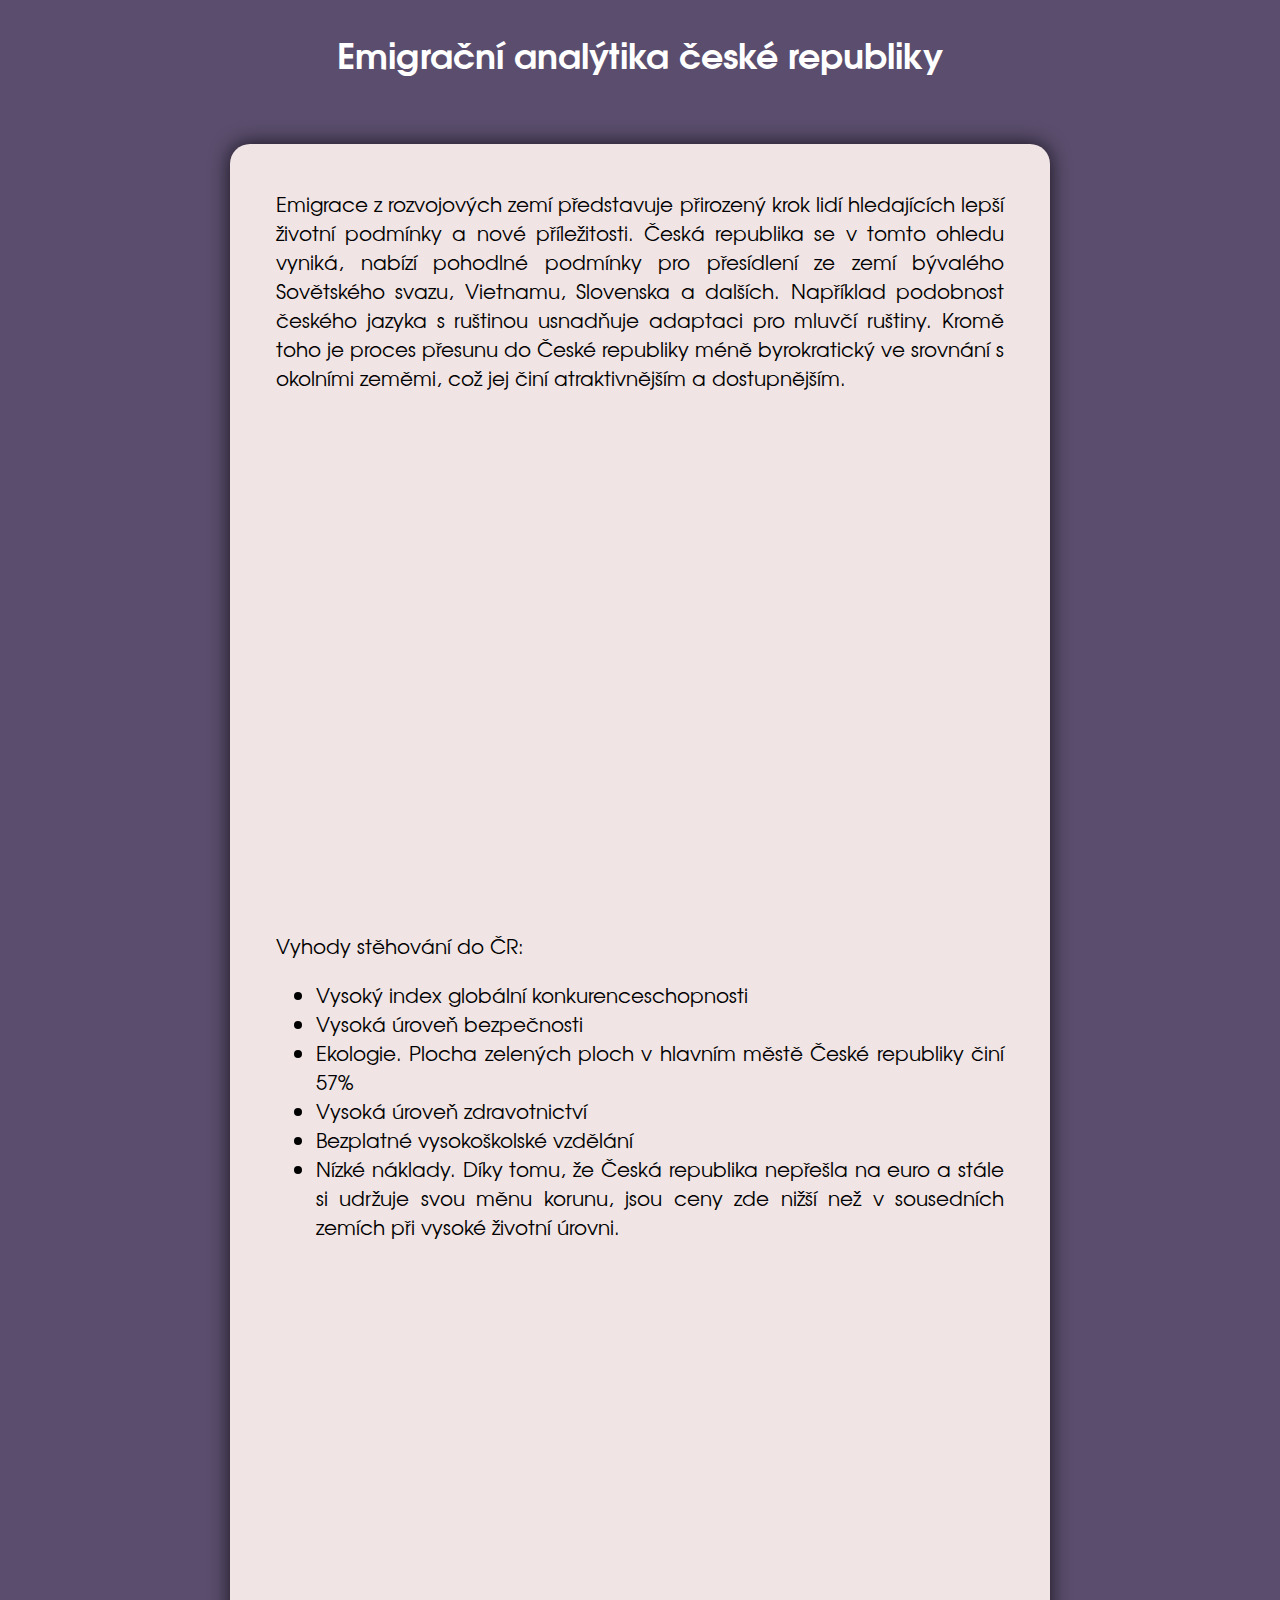
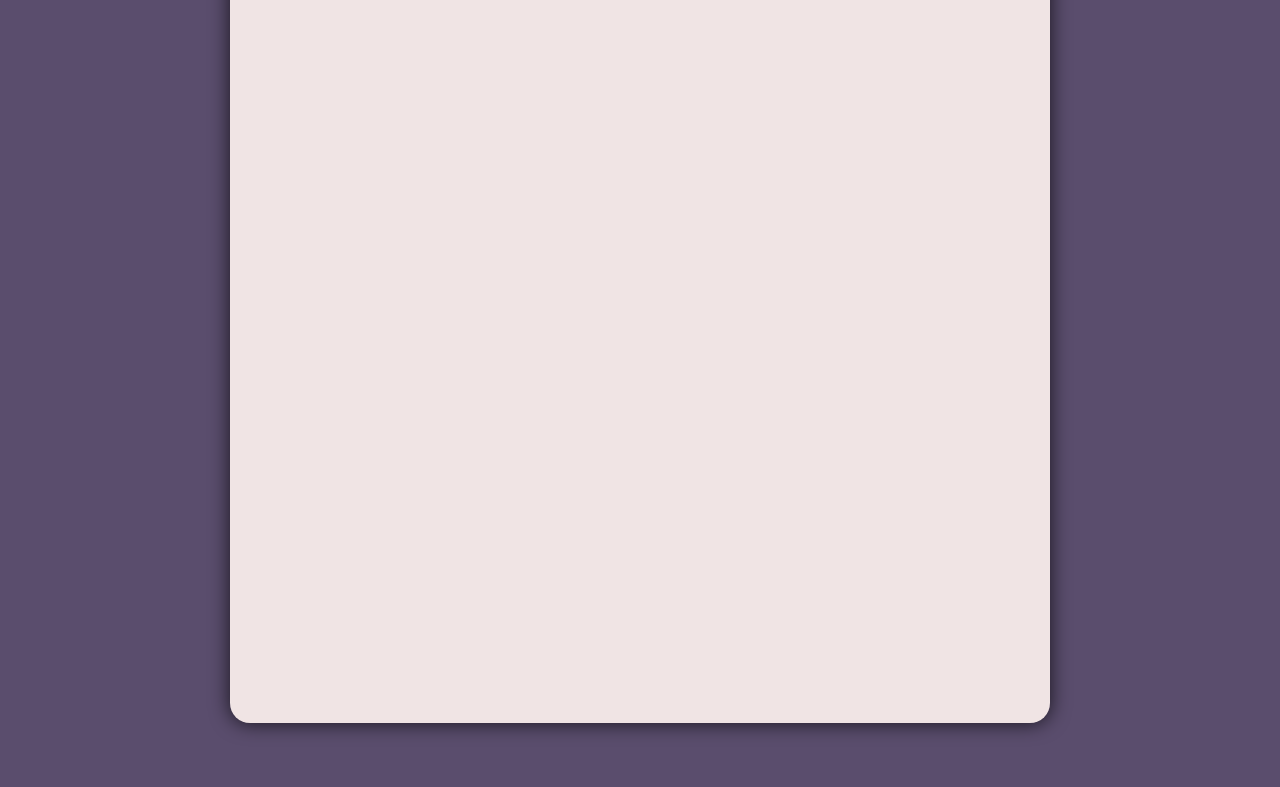
==== index.html @ f7fef71b "Web working" ====
<!DOCTYPE html>
<html lang="en">
    <script src="https://cdn.canvasjs.com/canvasjs.min.js"></script>
<body>
    <div id="HeaderText">
        Emigrační analýtika české republiky
    </div>
    <div id="Board">
        <div class="text">
            Emigrace z rozvojových zemí představuje přirozený krok lidí hledajících lepší životní podmínky a nové příležitosti. 
            Česká republika se v tomto ohledu vyniká, nabízí pohodlné podmínky pro přesídlení ze zemí bývalého Sovětského svazu, Vietnamu, Slovenska a dalších.
            Například podobnost českého jazyka s ruštinou usnadňuje adaptaci pro mluvčí ruštiny. 
            Kromě toho je proces přesunu do České republiky méně byrokratický ve srovnání s okolními zeměmi, což jej činí atraktivnějším a dostupnějším.
        </div>
        <!-- <div class="graph">
            <img class="graphPic" src="Graf1.png">
        </div> -->
        <div class="graph" id="chartContainer1"></div>
        <div class="text">
            Vyhody stěhování do ČR:
            <ul>
                <li>
                    Vysoký index globální konkurenceschopnosti
                </li>
                <li>
                    Vysoká úroveň bezpečnosti
                </li>
                <li>
                    Ekologie. Plocha zelených ploch v hlavním městě České republiky činí 57%
                </li>
                <li>
                    Vysoká úroveň zdravotnictví
                </li>
                <li>
                    Bezplatné vysokoškolské vzdělání
                </li>
                <li>
                    Nízké náklady. Díky tomu, že Česká republika nepřešla na euro a stále si udržuje svou měnu korunu, jsou ceny zde nižší než v sousedních zemích při vysoké životní úrovni.
                </li>
            </ul>
        </div>
        <!-- <div class="graph">
            <img class="graphPic" src="Graf2.png">
        </div> -->
        <div class="graph" id="chartContainer2"></div>
        <div class="text">
        </div>
        <!-- <div class="graph">
            <img class="graphPic" src="Graf3.png">
        </div> -->
        <div class="graph" id="chartContainer3"></div>
        <div class="text">
        </div>

    </div>
</body>
</html>

<style>
    .text{
        font-size: 20px;
        font-family: myFont;
        text-align: justify;
        text-justify: inter-word;
        margin:1em;
    }
    #chartContainer{
        width: 100%; 
        height: 300px;
        margin-top: 5%;
        transition: 1s;
    }
    .graph{
        height:30em;
        margin-top: 5%;
    }
    .graphPic{
        width: 100%;
        height: 100%;
    }

    body{
        margin: 0;
        background: rgb(90 77 109);
        background-repeat: no-repeat;
        background-size: cover;
        background-attachment: fixed;
    }
    #Board{
        background-color: #f0e4e4;
        width:60%;
        border-radius:20px;
        padding: 2%;
        margin:auto;
        margin-top: 5%;
        font-family: myFont;
        box-shadow: 0px 0px 20px 0px rgba(0,0,0,0.75);
        margin-bottom:5%;
    }
    #HeaderText{
        font-size: 35px;
        font-weight: bold;
        text-align: center;
        margin-top: 2%;
        color:white;
        font-family: myFontBold;
    }

    @font-face {
    font-family: myFontBold;
    src: url('texgyreadventor-bold.otf') format('opentype');
    }
    @font-face {
    font-family: myFont;
    src: url('texgyreadventor-regular.otf') format('opentype');
    }
    @font-face {
    font-family: myFontItalic;
    src: url('texgyreadventor-italic.otf') format('opentype');
    }

</style>
<script>
    window.onload = function () {
	var chart1 = new CanvasJS.Chart("chartContainer1", {
        backgroundColor: "transparent",
        title:{
                text:"Emigrace v roce 2023",
        },
		data: [              
		{
			// Change type to "doughnut", "line", "splineArea", etc.
			type: "doughnut",
            indexLabelFontFamily: "myFontBold",
            indexLabelFontSize: 20,
            indexLabel: "{label} {y}",
            startAngle:  -90,
			dataPoints: [
				{ label: "Ukrajina",  y: 99069, color: " #cac285" },
				{ label: "Slovensko", y: 66107, color: "#e25858" },
				{ label: "Vietnam", y: 55677, color: "#87c288"  },
				{ label: "Rusko",  y: 24207, color: "#248c66"  },
				{ label: "Polsko",  y: 11418, color: "#a98cde"  },
				{ label: "Bulharsko",  y: 7615, color: "#6497cf"  },
				{ label: "Rumunsko",  y: 7186  },
				{ label: "Mongolsko",  y: 6353  },
				{ label: "Ostatni",  y: 72363, color: "#eb9694" }
			]
		}
		]
	});

    var chart2 = new CanvasJS.Chart("chartContainer2", {
        backgroundColor: "transparent",
        title:{
                text:"Emigrace v roce 2022",
        },
		data: [              
		{
			// Change type to "doughnut", "line", "splineArea", etc.
			type: "doughnut",
            indexLabelFontFamily: "myFontBold",
            indexLabelFontSize: 20,
            indexLabel: "{label} {y}",
            startAngle:  -90,
			dataPoints: [
				{ label: "Ukrajina",  y: 93545, color: " #cac285"  },
				{ label: "Slovensko", y: 62344, color: "#e25858"  },
				{ label: "Vietnam", y: 55105, color: "#87c288"  },
				{ label: "Rusko",  y: 23783, color: "#248c66"  },
				{ label: "Polsko",  y: 11285, color: "#a98cde"  },
				{ label: "Bulharsko",  y: 7192, color: "#6497cf"  },
				{ label: "Rumunsko",  y: 6335  },
				{ label: "Mongolsko",  y: 5894  },
				{ label: "Ostatni",  y: 68671, color: "#eb9694"  }
			]
		}
		]
	});

    var chart3 = new CanvasJS.Chart("chartContainer3", {
        backgroundColor: "transparent",
        title:{
                text:"Emigrace v roce 2021",
        },
		data: [              
		{
			// Change type to "doughnut", "line", "splineArea", etc.
			type: "doughnut",
            indexLabelFontFamily: "myFontBold",
            indexLabelFontSize: 20,
            indexLabel: "{label} {y}",
            startAngle:  -90,
			dataPoints: [
				{ label: "Ukrajina",  y: 90776, color: " #cac285"  },
				{ label: "Slovensko", y: 58843, color: "#e25858"  },
				{ label: "Vietnam", y: 54390, color: "#87c288"  },
				{ label: "Rusko",  y: 23376, color: "#248c66"  },
				{ label: "Polsko",  y: 11129, color: "#a98cde"  },
				{ label: "Bulharsko",  y: 6687, color: "#6497cf"  },
				{ label: "Rumunsko",  y: 5545  },
				{ label: "Mongolsko",  y: 5603  },
				{ label: "Ostatni",  y: 65543, color: "#eb9694"  }
			]
		}
		]
	});
    chart1.render();
    chart2.render();
	chart3.render();
}
</script>
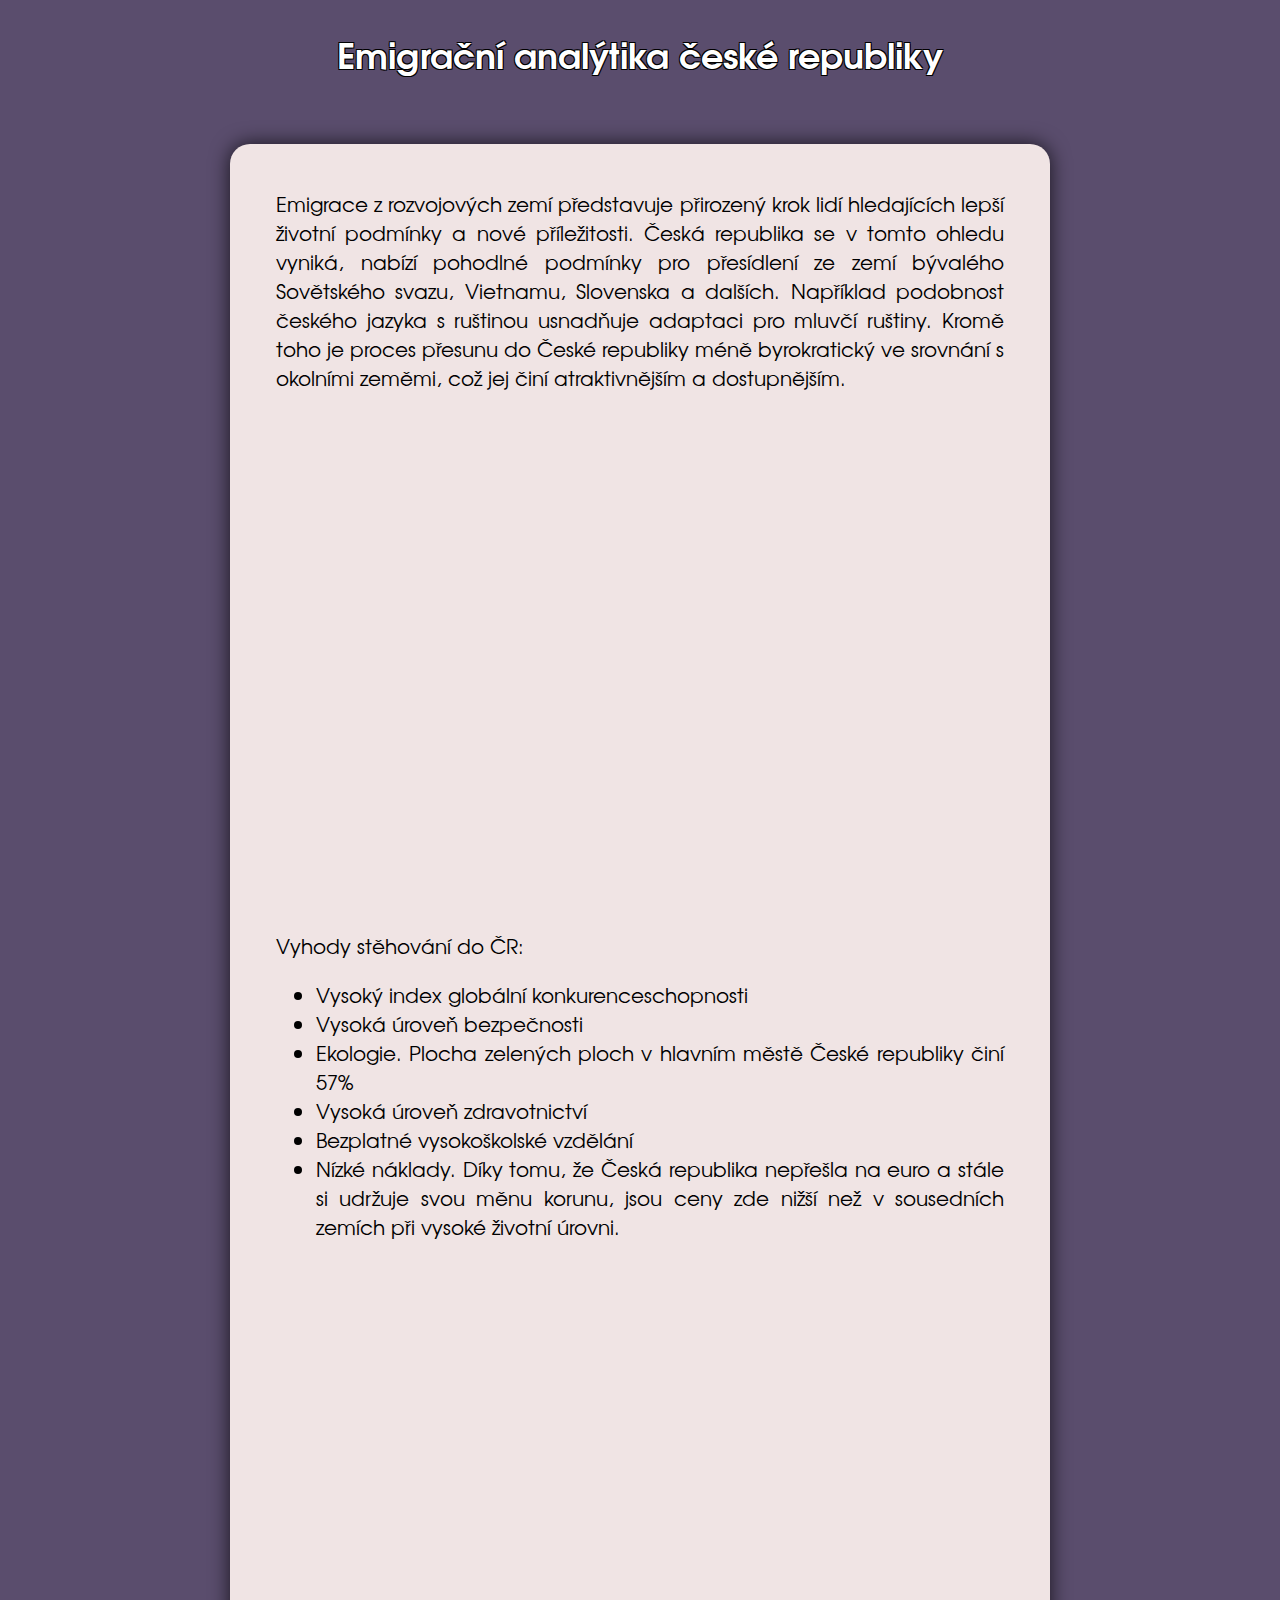
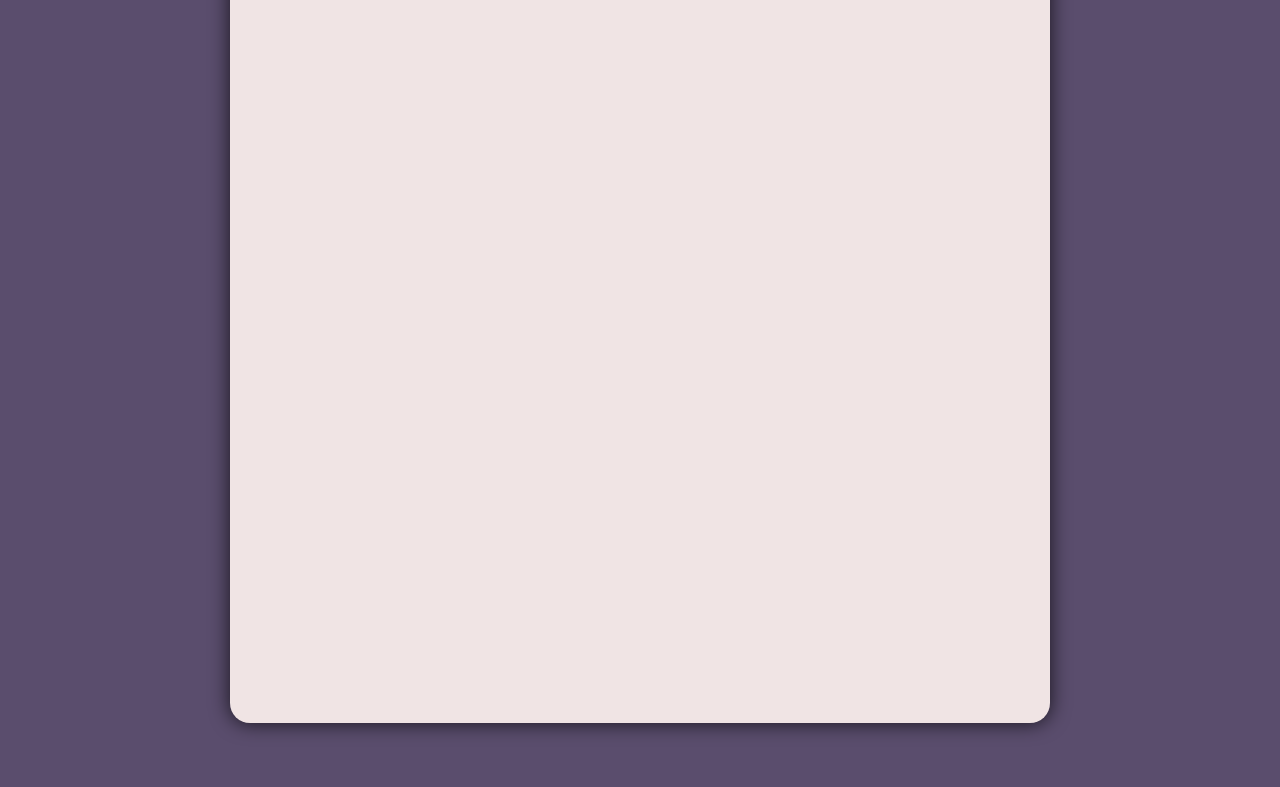
==== commit 7fe2f237: "Some changes" ====
--- a/index.html
+++ b/index.html
@@ -1,6 +1,11 @@
 <!DOCTYPE html>
 <html lang="en">
-    <script src="https://cdn.canvasjs.com/canvasjs.min.js"></script>
+    <head>
+        <script src="https://cdn.canvasjs.com/canvasjs.min.js"></script>
+        <title>
+            Emigrace české republiky
+        </title>
+    </head>
 <body>
     <div id="HeaderText">
         Emigrační analýtika české republiky
@@ -104,6 +109,7 @@
         margin-top: 2%;
         color:white;
         font-family: myFontBold;
+        text-shadow:-1px -1px 0 #000,1px -1px 0 #000,-1px 1px 0 #000,1px 1px 0 #000;
     }
 
     @font-face {
@@ -136,14 +142,14 @@
             indexLabel: "{label} {y}",
             startAngle:  -90,
 			dataPoints: [
-				{ label: "Ukrajina",  y: 99069, color: " #cac285" },
+				{ label: "Ukrajina",  y: 99069, color: " #a58fa9" },
 				{ label: "Slovensko", y: 66107, color: "#e25858" },
 				{ label: "Vietnam", y: 55677, color: "#87c288"  },
 				{ label: "Rusko",  y: 24207, color: "#248c66"  },
 				{ label: "Polsko",  y: 11418, color: "#a98cde"  },
 				{ label: "Bulharsko",  y: 7615, color: "#6497cf"  },
 				{ label: "Rumunsko",  y: 7186  },
-				{ label: "Mongolsko",  y: 6353  },
+				{ label: "Mongolsko",  y: 6353, color: " #cac285"   },
 				{ label: "Ostatni",  y: 72363, color: "#eb9694" }
 			]
 		}
@@ -164,14 +170,14 @@
             indexLabel: "{label} {y}",
             startAngle:  -90,
 			dataPoints: [
-				{ label: "Ukrajina",  y: 93545, color: " #cac285"  },
+				{ label: "Ukrajina",  y: 93545, color: " #a58fa9"  },
 				{ label: "Slovensko", y: 62344, color: "#e25858"  },
 				{ label: "Vietnam", y: 55105, color: "#87c288"  },
 				{ label: "Rusko",  y: 23783, color: "#248c66"  },
 				{ label: "Polsko",  y: 11285, color: "#a98cde"  },
 				{ label: "Bulharsko",  y: 7192, color: "#6497cf"  },
 				{ label: "Rumunsko",  y: 6335  },
-				{ label: "Mongolsko",  y: 5894  },
+				{ label: "Mongolsko",  y: 5894, color: " #cac285"  },
 				{ label: "Ostatni",  y: 68671, color: "#eb9694"  }
 			]
 		}
@@ -192,14 +198,14 @@
             indexLabel: "{label} {y}",
             startAngle:  -90,
 			dataPoints: [
-				{ label: "Ukrajina",  y: 90776, color: " #cac285"  },
+				{ label: "Ukrajina",  y: 90776, color: " #a58fa9"  },
 				{ label: "Slovensko", y: 58843, color: "#e25858"  },
 				{ label: "Vietnam", y: 54390, color: "#87c288"  },
 				{ label: "Rusko",  y: 23376, color: "#248c66"  },
 				{ label: "Polsko",  y: 11129, color: "#a98cde"  },
 				{ label: "Bulharsko",  y: 6687, color: "#6497cf"  },
 				{ label: "Rumunsko",  y: 5545  },
-				{ label: "Mongolsko",  y: 5603  },
+				{ label: "Mongolsko",  y: 5603, color: " #cac285"   },
 				{ label: "Ostatni",  y: 65543, color: "#eb9694"  }
 			]
 		}
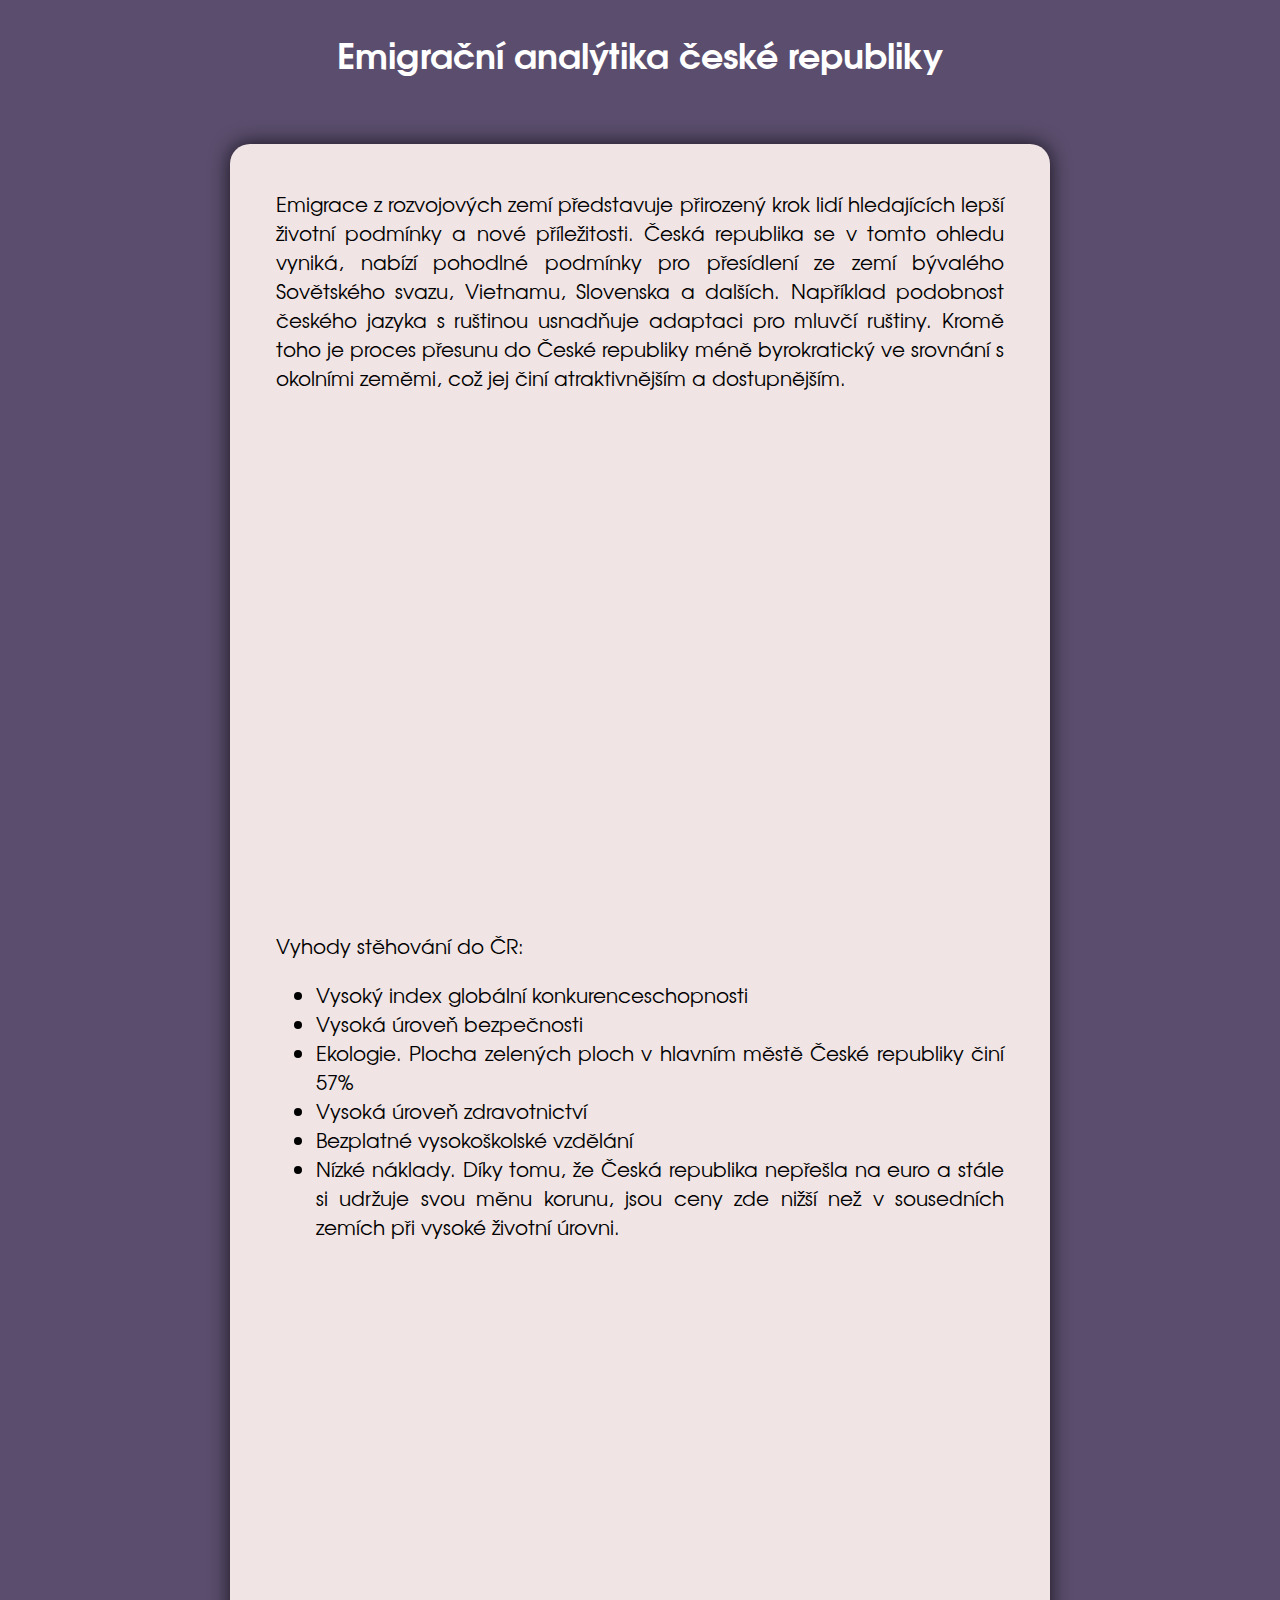
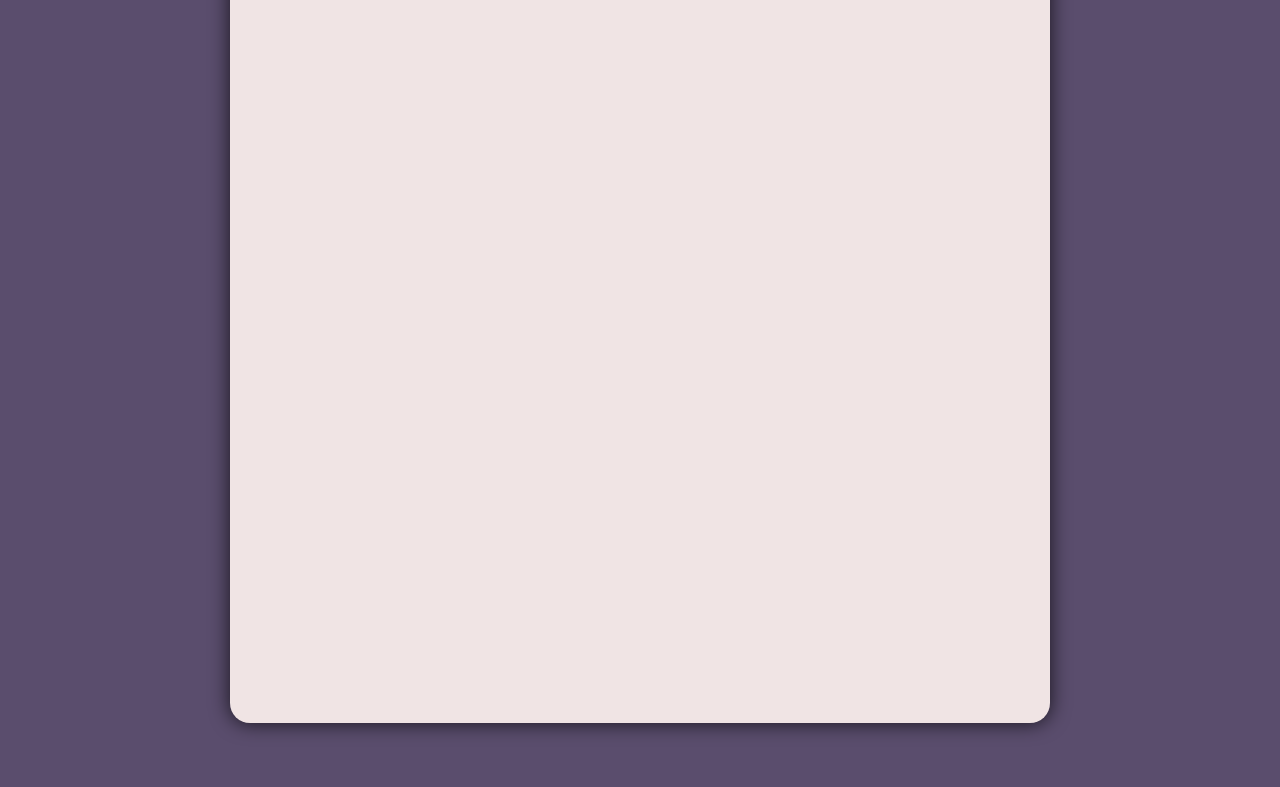
==== commit 4adf2dcd: "Removed shadow" ====
--- a/index.html
+++ b/index.html
@@ -109,7 +109,7 @@
         margin-top: 2%;
         color:white;
         font-family: myFontBold;
-        text-shadow:-1px -1px 0 #000,1px -1px 0 #000,-1px 1px 0 #000,1px 1px 0 #000;
+        /* text-shadow:-1px -1px 0 #000,1px -1px 0 #000,-1px 1px 0 #000,1px 1px 0 #000; */
     }
 
     @font-face {
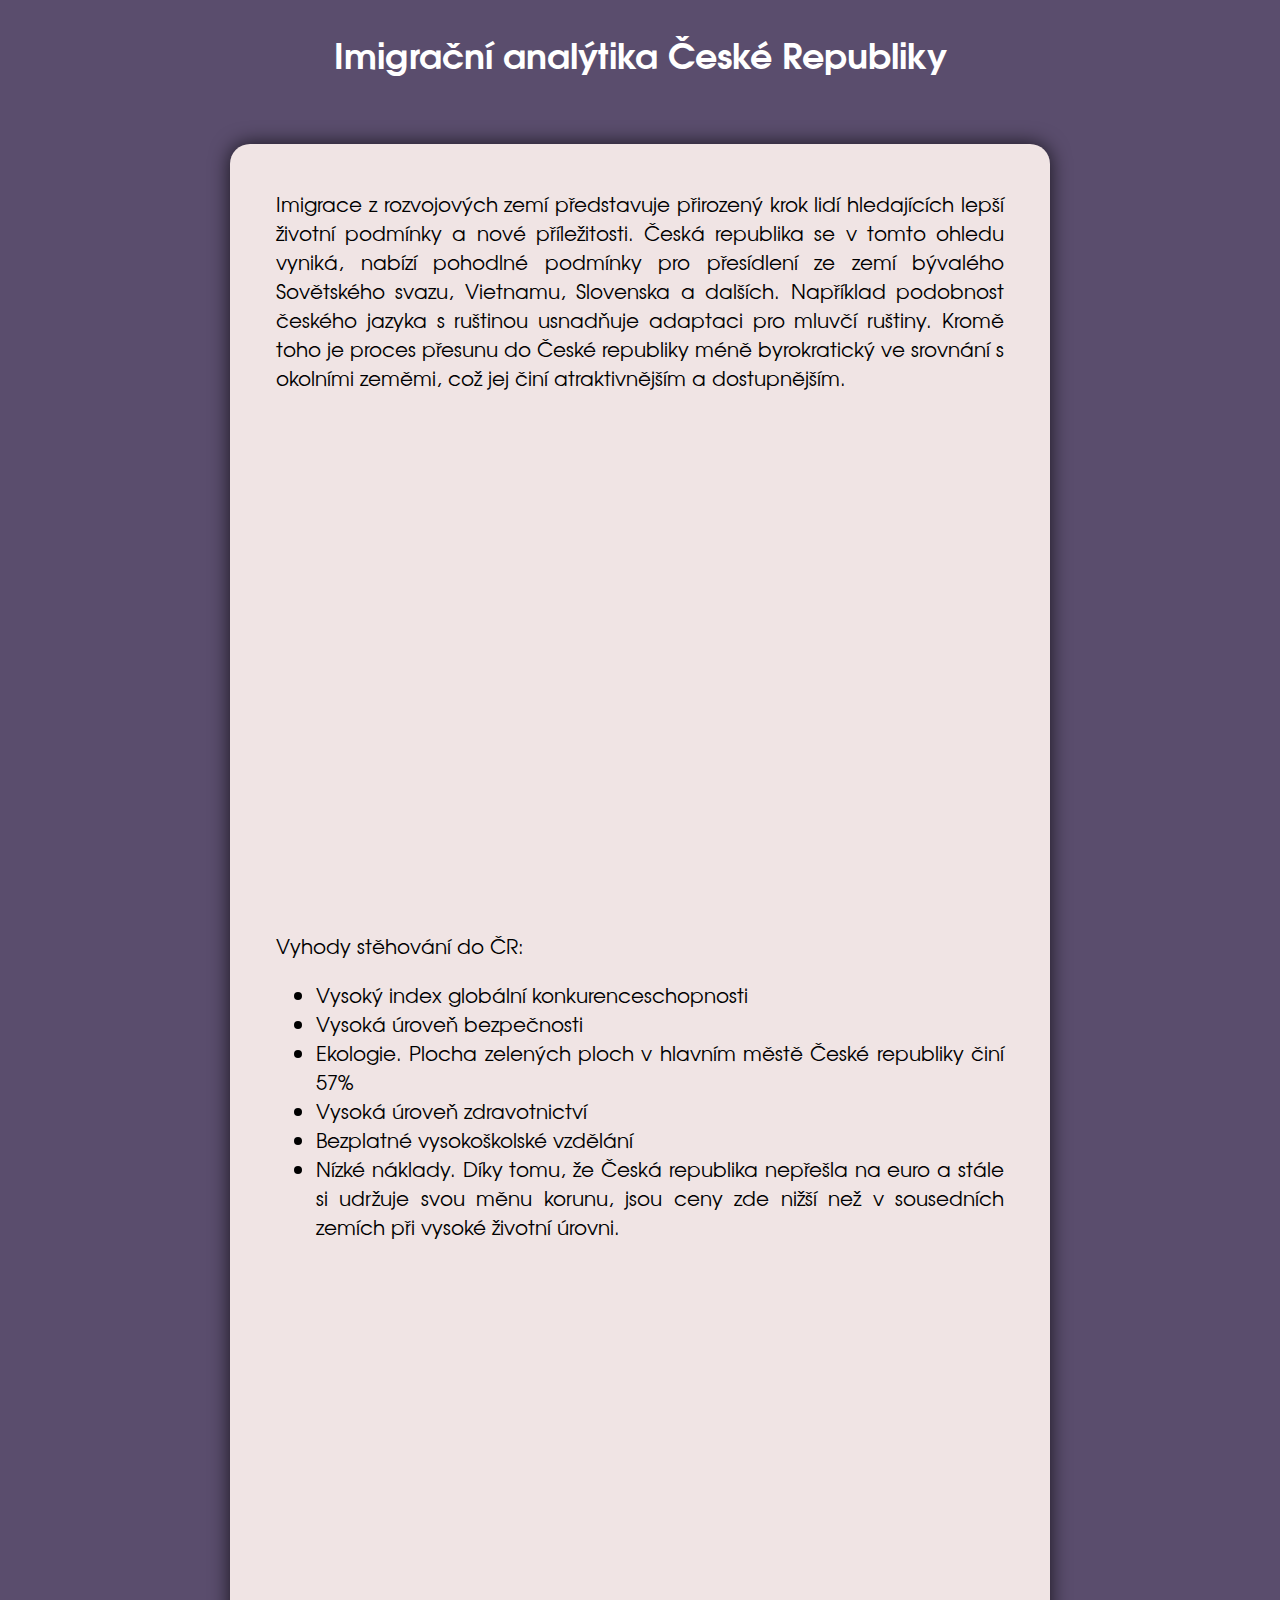
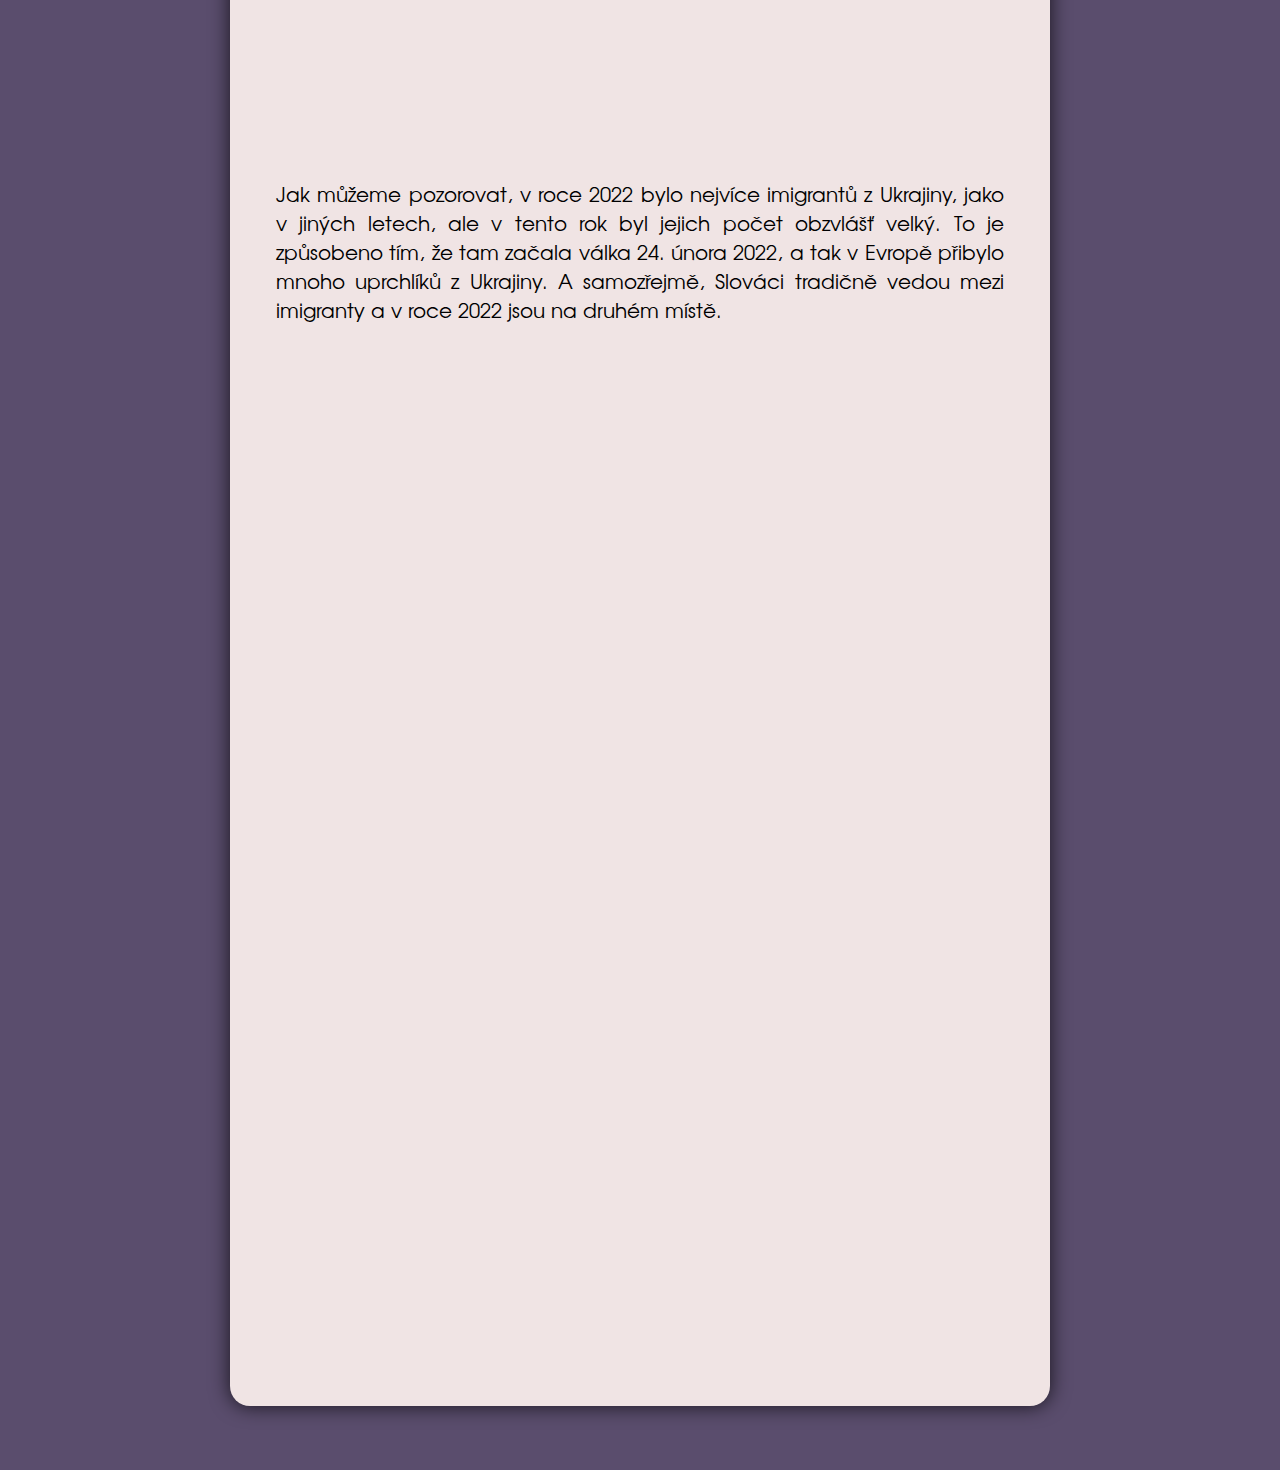
==== commit b8d478a1: "Added the fourth graph" ====
--- a/index.html
+++ b/index.html
@@ -3,23 +3,20 @@
     <head>
         <script src="https://cdn.canvasjs.com/canvasjs.min.js"></script>
         <title>
-            Emigrace české republiky
+            Imigrace české republiky
         </title>
     </head>
 <body>
     <div id="HeaderText">
-        Emigrační analýtika české republiky
+        Imigrační analýtika České Republiky
     </div>
     <div id="Board">
         <div class="text">
-            Emigrace z rozvojových zemí představuje přirozený krok lidí hledajících lepší životní podmínky a nové příležitosti. 
+            Imigrace z rozvojových zemí představuje přirozený krok lidí hledajících lepší životní podmínky a nové příležitosti. 
             Česká republika se v tomto ohledu vyniká, nabízí pohodlné podmínky pro přesídlení ze zemí bývalého Sovětského svazu, Vietnamu, Slovenska a dalších.
             Například podobnost českého jazyka s ruštinou usnadňuje adaptaci pro mluvčí ruštiny. 
             Kromě toho je proces přesunu do České republiky méně byrokratický ve srovnání s okolními zeměmi, což jej činí atraktivnějším a dostupnějším.
         </div>
-        <!-- <div class="graph">
-            <img class="graphPic" src="Graf1.png">
-        </div> -->
         <div class="graph" id="chartContainer1"></div>
         <div class="text">
             Vyhody stěhování do ČR:
@@ -44,16 +41,14 @@
                 </li>
             </ul>
         </div>
-        <!-- <div class="graph">
-            <img class="graphPic" src="Graf2.png">
-        </div> -->
         <div class="graph" id="chartContainer2"></div>
         <div class="text">
-        </div>
-        <!-- <div class="graph">
-            <img class="graphPic" src="Graf3.png">
-        </div> -->
+            Jak můžeme pozorovat, v roce 2022 bylo nejvíce imigrantů z Ukrajiny, jako v jiných letech,
+             ale v tento rok  byl jejich počet obzvlášť velký. To je způsobeno tím, že tam začala válka 24. února 2022,
+              a tak v Evropě přibylo mnoho uprchlíků z Ukrajiny. A samozřejmě, Slováci tradičně vedou mezi imigranty a v roce 2022 jsou na druhém místě.
+        </div>
         <div class="graph" id="chartContainer3"></div>
+        <div class="graph" id="chartContainer4"></div>
         <div class="text">
         </div>
 
@@ -78,6 +73,7 @@
     .graph{
         height:30em;
         margin-top: 5%;
+        min-width:fit-content;
     }
     .graphPic{
         width: 100%;
@@ -129,13 +125,13 @@
 <script>
     window.onload = function () {
 	var chart1 = new CanvasJS.Chart("chartContainer1", {
+        animationEnabled: true,
         backgroundColor: "transparent",
         title:{
-                text:"Emigrace v roce 2023",
+                text:"Imigrace v roce 2023",
         },
 		data: [              
 		{
-			// Change type to "doughnut", "line", "splineArea", etc.
 			type: "doughnut",
             indexLabelFontFamily: "myFontBold",
             indexLabelFontSize: 20,
@@ -157,13 +153,13 @@
 	});
 
     var chart2 = new CanvasJS.Chart("chartContainer2", {
+        animationEnabled: true,
         backgroundColor: "transparent",
         title:{
-                text:"Emigrace v roce 2022",
+                text:"Imigrace v roce 2022",
         },
 		data: [              
 		{
-			// Change type to "doughnut", "line", "splineArea", etc.
 			type: "doughnut",
             indexLabelFontFamily: "myFontBold",
             indexLabelFontSize: 20,
@@ -185,13 +181,13 @@
 	});
 
     var chart3 = new CanvasJS.Chart("chartContainer3", {
+        animationEnabled: true,
         backgroundColor: "transparent",
         title:{
-                text:"Emigrace v roce 2021",
+                text:"Imigrace v roce 2021",
         },
 		data: [              
 		{
-			// Change type to "doughnut", "line", "splineArea", etc.
 			type: "doughnut",
             indexLabelFontFamily: "myFontBold",
             indexLabelFontSize: 20,
@@ -211,8 +207,57 @@
 		}
 		]
 	});
+var dataPoints = {
+    "Ukrajina": [68648, 74031, 77603, 81209, 83488, 84996, 86930, 88478, 90776, 93545, 99069],
+    "Slovensko": [36279, 38972, 41739, 44799, 47519, 50229, 53045, 55666, 58843, 62344, 66107],
+    "Vietnam": [43875, 45582, 47019, 48571, 50249, 51405, 52478, 53320, 54390, 55105, 55677],
+    "Rusko": [17224, 18770, 19703, 20763, 21319, 21635, 22158, 22648, 23376, 23783, 24207],
+    "Polsko": [10640, 10652, 10686, 10753, 10788, 10815, 10906, 10970, 11129, 11285, 11418],
+    "Bulharsko": [3677, 3921, 4175, 4516, 4888, 5271, 5714, 6140, 6687, 7192, 7615],
+    "Rumunsko": [2610, 2542, 2688, 2979, 3288, 3729, 4298, 4817, 5545, 6335, 7186],
+    "Mongolsko": [4351, 4728, 4884, 5007, 2794, 5167, 5202, 5293, 5603, 5894, 6353],
+};
+
+var chartData = [];
+Object.keys(dataPoints).forEach(function(country) {
+    var series = {
+        type: "line",
+        name: country,
+        showInLegend: true,
+        indexLabelFontFamily: "myFontBold",
+        indexLabelFontSize: 20,
+        dataPoints: []
+    };
+    dataPoints[country].forEach(function(value, index) {
+        series.dataPoints.push({
+            y: value,
+            label: String(2013 + index),
+            toolTipContent: country + ": " + value + " v roce " + String(2013 + index)
+        });
+    });
+    chartData.push(series);
+});
+
+var chart4 = new CanvasJS.Chart("chartContainer4", {
+    animationEnabled: true,
+    backgroundColor: "transparent",
+    
+    title: {
+        text: "Imigrace v letech 2013-2023"
+    },
+    axisY: {
+        title: "Počet imigrantů",
+    },
+    axisX: {
+        title: "Rok"
+    },
+    data: chartData
+});
+
+
     chart1.render();
     chart2.render();
 	chart3.render();
+	chart4.render();
 }
 </script>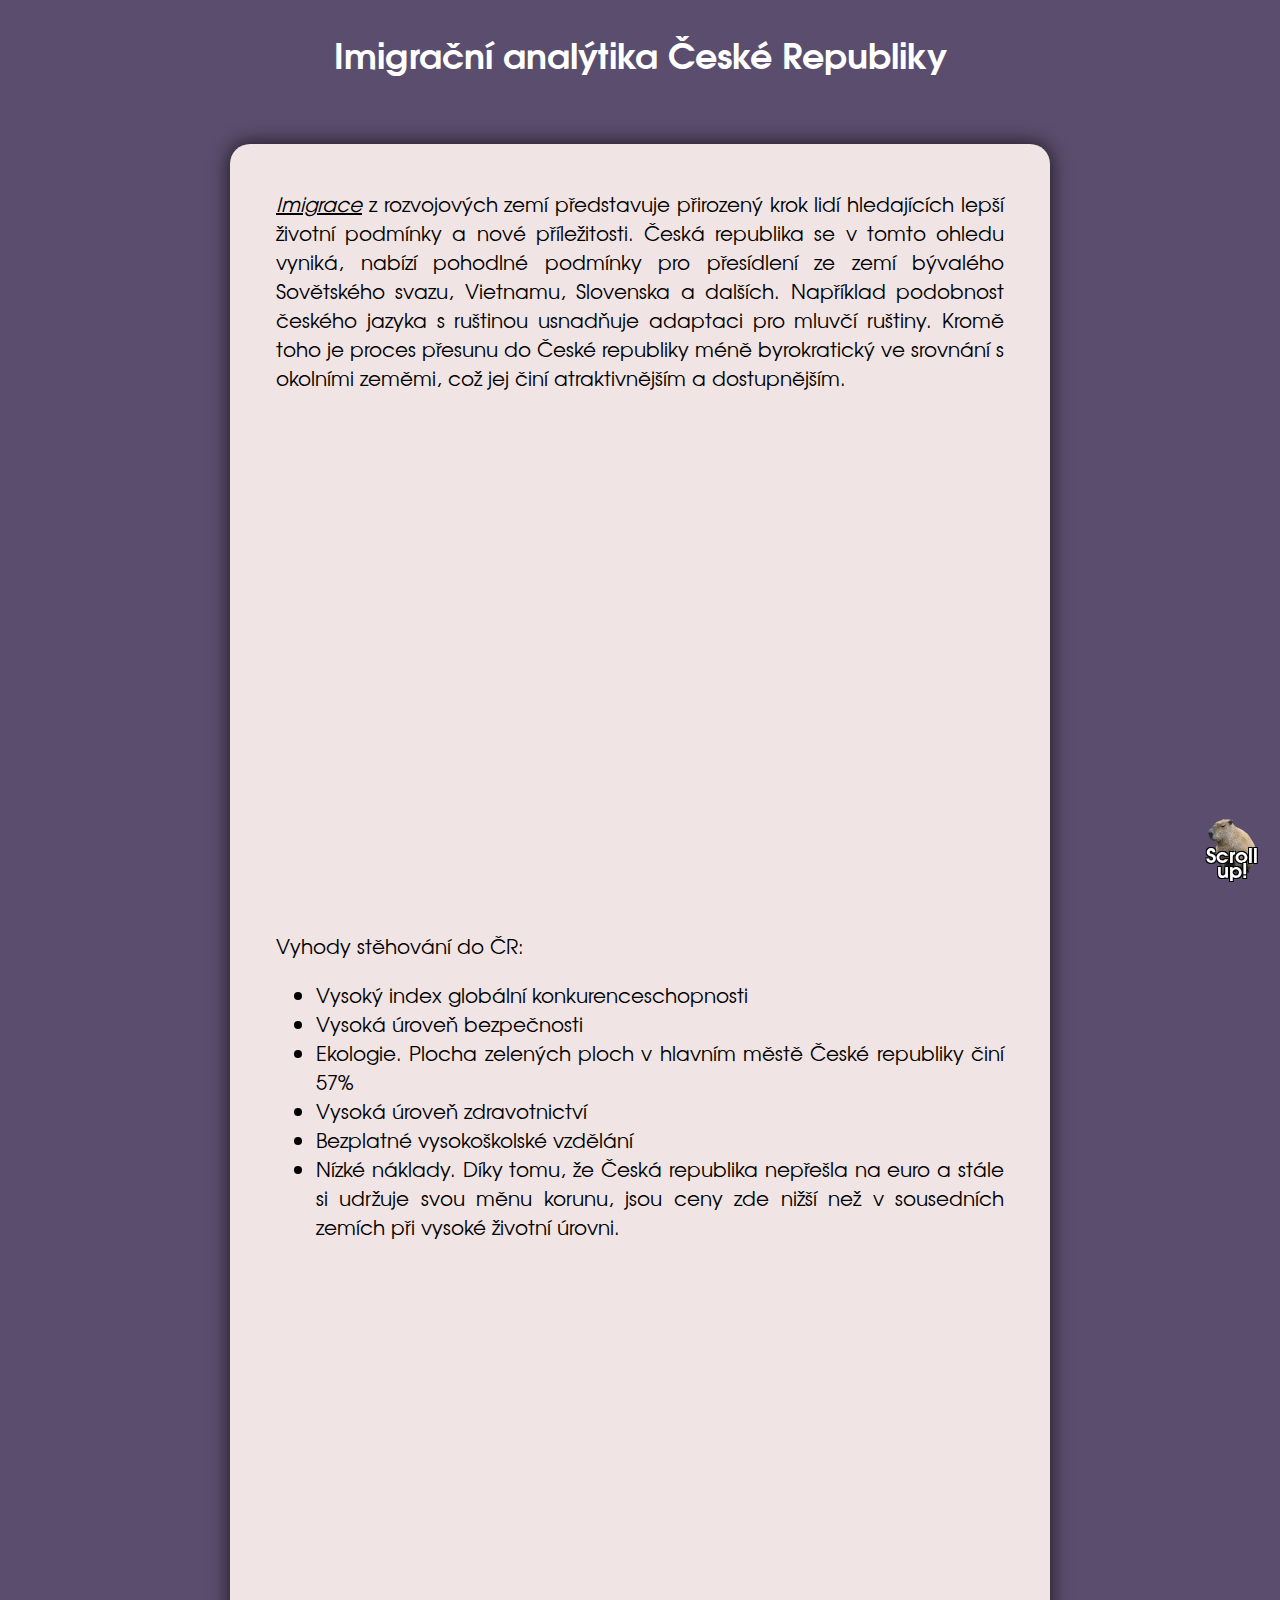
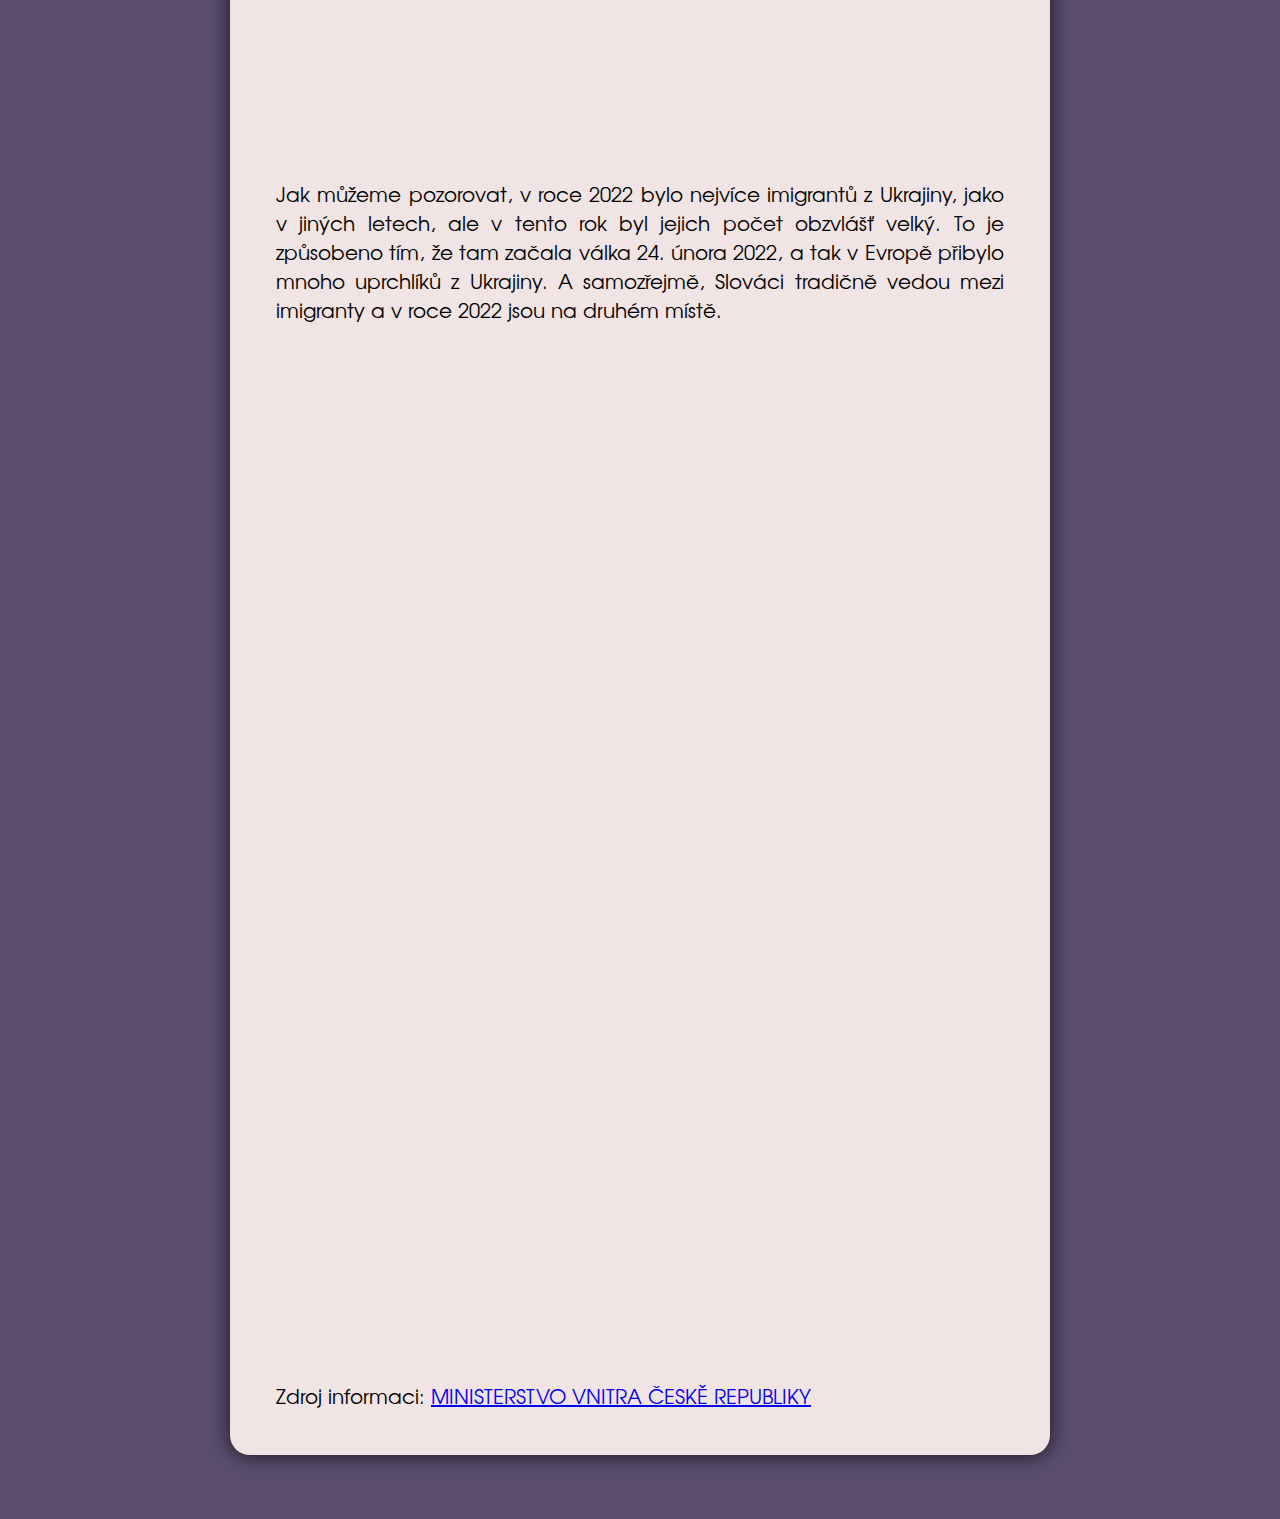
==== commit 01d25adc: "Added capybara button" ====
--- a/index.html
+++ b/index.html
@@ -12,7 +12,7 @@
     </div>
     <div id="Board">
         <div class="text">
-            Imigrace z rozvojových zemí představuje přirozený krok lidí hledajících lepší životní podmínky a nové příležitosti. 
+            <dfn title="Změna místa pobytu směrem na území jiného než domovského státu"><u>Imigrace</u></dfn> z rozvojových zemí představuje přirozený krok lidí hledajících lepší životní podmínky a nové příležitosti. 
             Česká republika se v tomto ohledu vyniká, nabízí pohodlné podmínky pro přesídlení ze zemí bývalého Sovětského svazu, Vietnamu, Slovenska a dalších.
             Například podobnost českého jazyka s ruštinou usnadňuje adaptaci pro mluvčí ruštiny. 
             Kromě toho je proces přesunu do České republiky méně byrokratický ve srovnání s okolními zeměmi, což jej činí atraktivnějším a dostupnějším.
@@ -50,13 +50,40 @@
         <div class="graph" id="chartContainer3"></div>
         <div class="graph" id="chartContainer4"></div>
         <div class="text">
-        </div>
-
+            Zdroj informaci: <a href="https://www.mvcr.cz/clanek/cizinci-s-povolenym-pobytem.aspx">MINISTERSTVO VNITRA ČESKĚ REPUBLIKY</a>
+        </div>
+
+    </div>
+    <div id="CapyDiv" onclick="ReturnToTop()">
+        <img src="capy.png" id="CapyPic">
+        <p id="CapyText">Scroll up!</p>
     </div>
 </body>
 </html>
 
 <style>
+    #CapyText{
+        position:absolute;
+        bottom:0;
+        right:0;
+        top:0.5em;
+        line-height: 15px;
+        text-align: center;
+        font-family: myFontBold;
+        font-size: 20px;
+        color:white;
+        text-shadow:-1px -1px 0 #000,1px -1px 0 #000,-1px 1px 0 #000,1px 1px 0 #000;
+    }
+    #CapyPic{
+        width:4em;
+        height:4em;
+    }
+    #CapyDiv{
+        position:fixed;
+        bottom:0;
+        right:0;
+        margin:1em;
+    }
     .text{
         font-size: 20px;
         font-family: myFont;
@@ -123,6 +150,12 @@
 
 </style>
 <script>
+    function ReturnToTop(){
+        window.scrollTo({
+        top: 0,
+        behavior: 'smooth'
+    });
+    }
     window.onload = function () {
 	var chart1 = new CanvasJS.Chart("chartContainer1", {
         animationEnabled: true,
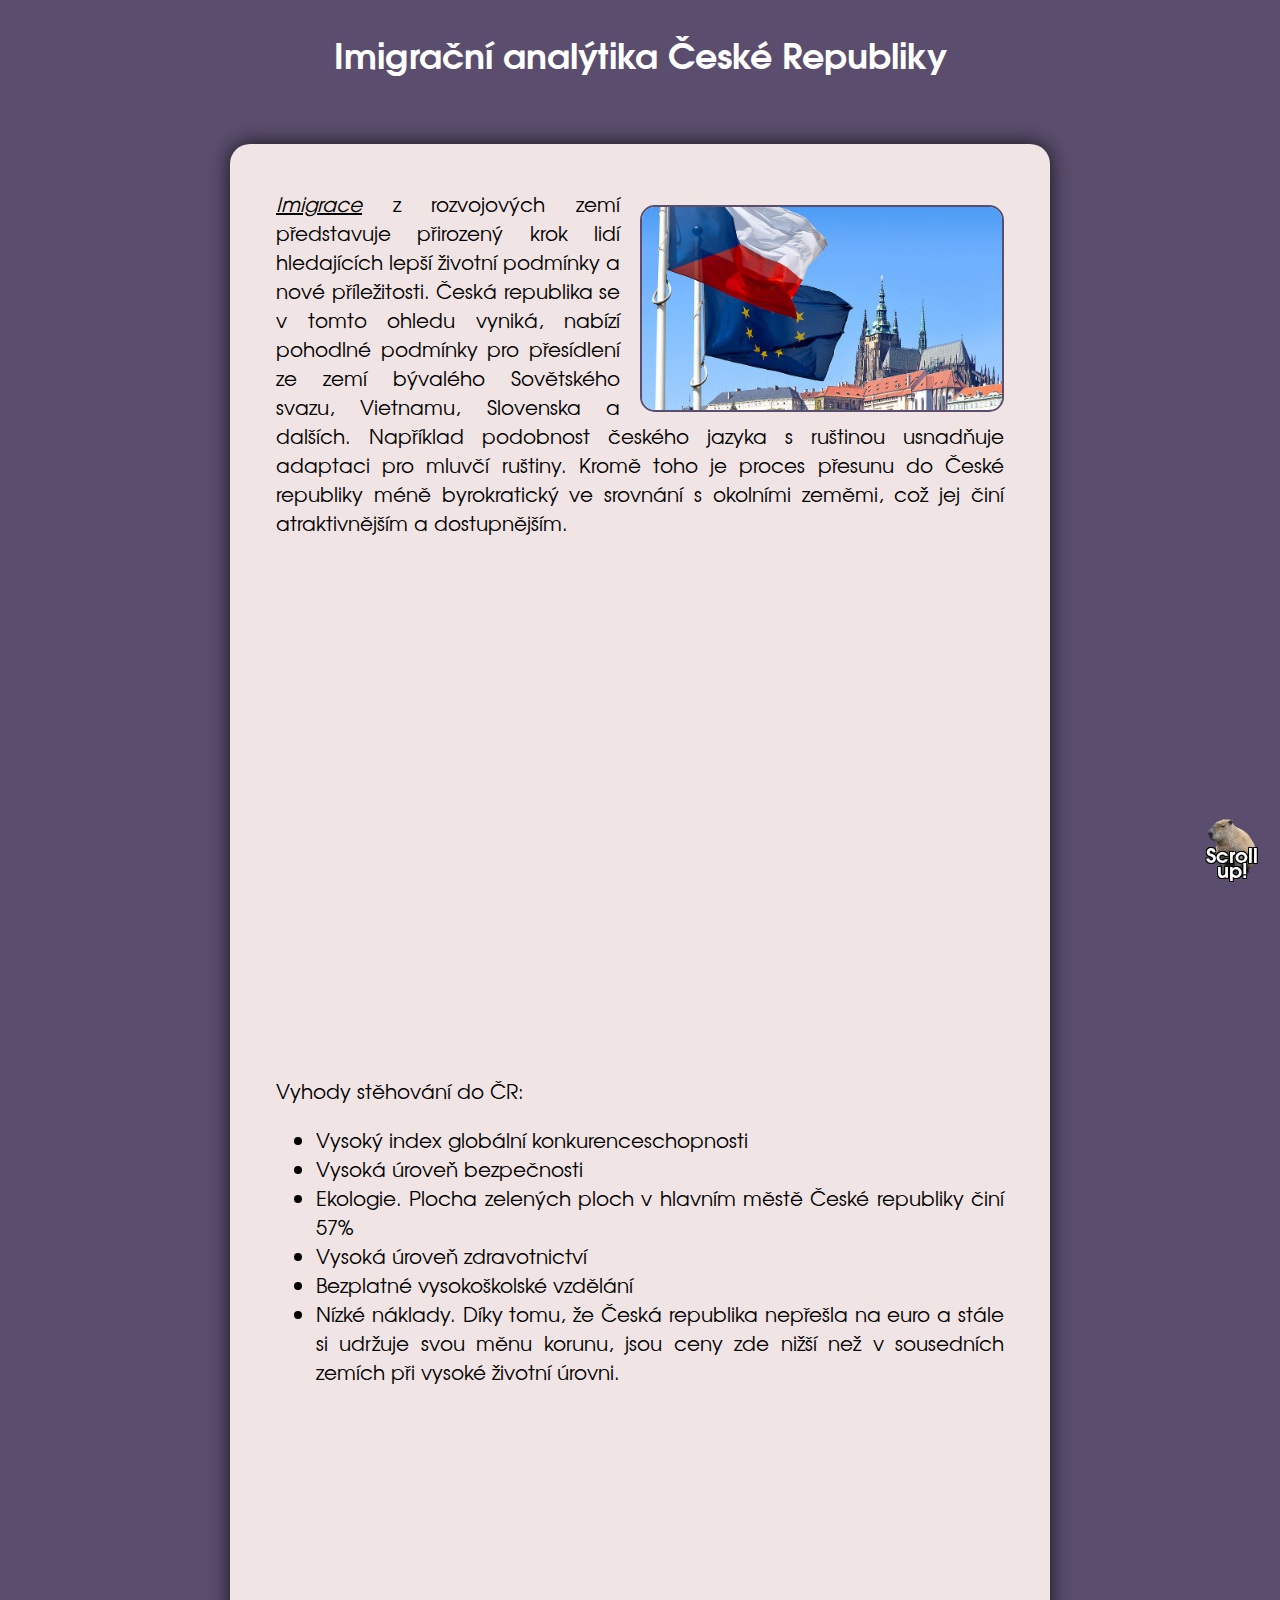
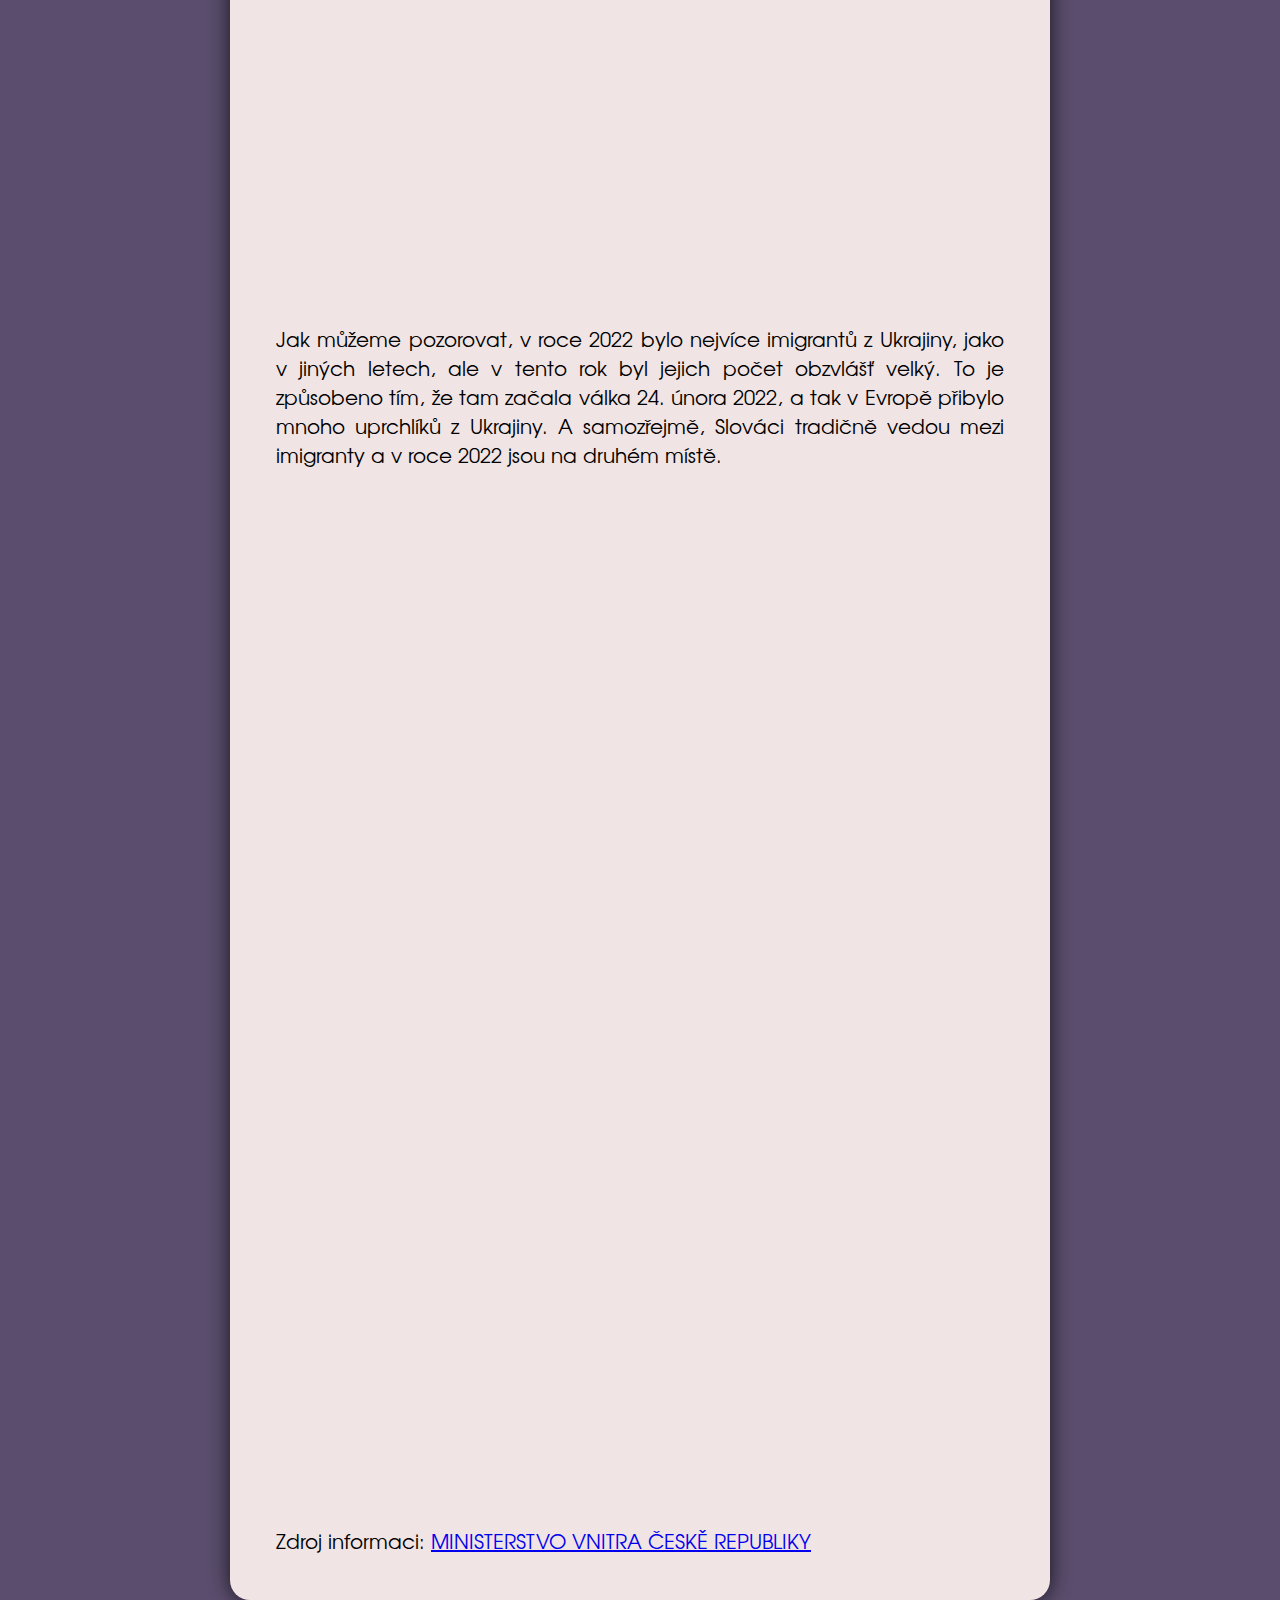
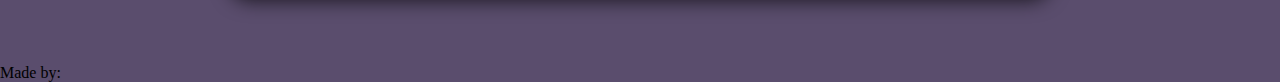
==== commit 95b31e6f: "Added a flag" ====
--- a/index.html
+++ b/index.html
@@ -12,12 +12,13 @@
     </div>
     <div id="Board">
         <div class="text">
+            <img src="flags.jpg" id="FlagPic" alt="flag česka a EU">
             <dfn title="Změna místa pobytu směrem na území jiného než domovského státu"><u>Imigrace</u></dfn> z rozvojových zemí představuje přirozený krok lidí hledajících lepší životní podmínky a nové příležitosti. 
             Česká republika se v tomto ohledu vyniká, nabízí pohodlné podmínky pro přesídlení ze zemí bývalého Sovětského svazu, Vietnamu, Slovenska a dalších.
             Například podobnost českého jazyka s ruštinou usnadňuje adaptaci pro mluvčí ruštiny. 
             Kromě toho je proces přesunu do České republiky méně byrokratický ve srovnání s okolními zeměmi, což jej činí atraktivnějším a dostupnějším.
         </div>
-        <div class="graph" id="chartContainer1"></div>
+        <div class="graph" id="chartContainer1"alt="Graf, kde Ukrajina,Slovensko,Vietnam, Rusko,Polsko, Bulharsko, Rumunsko a Mongolsko jsou největší časti"></div>
         <div class="text">
             Vyhody stěhování do ČR:
             <ul>
@@ -41,13 +42,13 @@
                 </li>
             </ul>
         </div>
-        <div class="graph" id="chartContainer2"></div>
+        <div class="graph" id="chartContainer2" alt="Graf, kde Ukrajina,Slovensko,Vietnam, Rusko,Polsko, Bulharsko, Rumunsko a Mongolsko jsou největší časti"></div>
         <div class="text">
             Jak můžeme pozorovat, v roce 2022 bylo nejvíce imigrantů z Ukrajiny, jako v jiných letech,
              ale v tento rok  byl jejich počet obzvlášť velký. To je způsobeno tím, že tam začala válka 24. února 2022,
               a tak v Evropě přibylo mnoho uprchlíků z Ukrajiny. A samozřejmě, Slováci tradičně vedou mezi imigranty a v roce 2022 jsou na druhém místě.
         </div>
-        <div class="graph" id="chartContainer3"></div>
+        <div class="graph" id="chartContainer3"alt="Graf, kde Ukrajina,Slovensko,Vietnam, Rusko,Polsko, Bulharsko, Rumunsko a Mongolsko jsou největší časti"></div>
         <div class="graph" id="chartContainer4"></div>
         <div class="text">
             Zdroj informaci: <a href="https://www.mvcr.cz/clanek/cizinci-s-povolenym-pobytem.aspx">MINISTERSTVO VNITRA ČESKĚ REPUBLIKY</a>
@@ -58,10 +59,20 @@
         <img src="capy.png" id="CapyPic">
         <p id="CapyText">Scroll up!</p>
     </div>
+    <div id="Copyright">
+        Made by: 
+    </div>
 </body>
 </html>
 
 <style>
+    #FlagPic{
+        width:18em;
+        float:right;
+        margin: 0.8em 0em 0em 1em;
+        border:2px solid #5a4d6d;
+        border-radius:15px;
+    }
     #CapyText{
         position:absolute;
         bottom:0;
@@ -91,28 +102,13 @@
         text-justify: inter-word;
         margin:1em;
     }
-    #chartContainer{
-        width: 100%; 
-        height: 300px;
-        margin-top: 5%;
-        transition: 1s;
-    }
     .graph{
         height:30em;
         margin-top: 5%;
-        min-width:fit-content;
-    }
-    .graphPic{
-        width: 100%;
-        height: 100%;
-    }
-
+    }
     body{
         margin: 0;
         background: rgb(90 77 109);
-        background-repeat: no-repeat;
-        background-size: cover;
-        background-attachment: fixed;
     }
     #Board{
         background-color: #f0e4e4;
@@ -127,12 +123,10 @@
     }
     #HeaderText{
         font-size: 35px;
-        font-weight: bold;
         text-align: center;
         margin-top: 2%;
         color:white;
         font-family: myFontBold;
-        /* text-shadow:-1px -1px 0 #000,1px -1px 0 #000,-1px 1px 0 #000,1px 1px 0 #000; */
     }
 
     @font-face {
@@ -151,10 +145,7 @@
 </style>
 <script>
     function ReturnToTop(){
-        window.scrollTo({
-        top: 0,
-        behavior: 'smooth'
-    });
+        window.scrollTo({top: 0,behavior: 'smooth'});
     }
     window.onload = function () {
 	var chart1 = new CanvasJS.Chart("chartContainer1", {
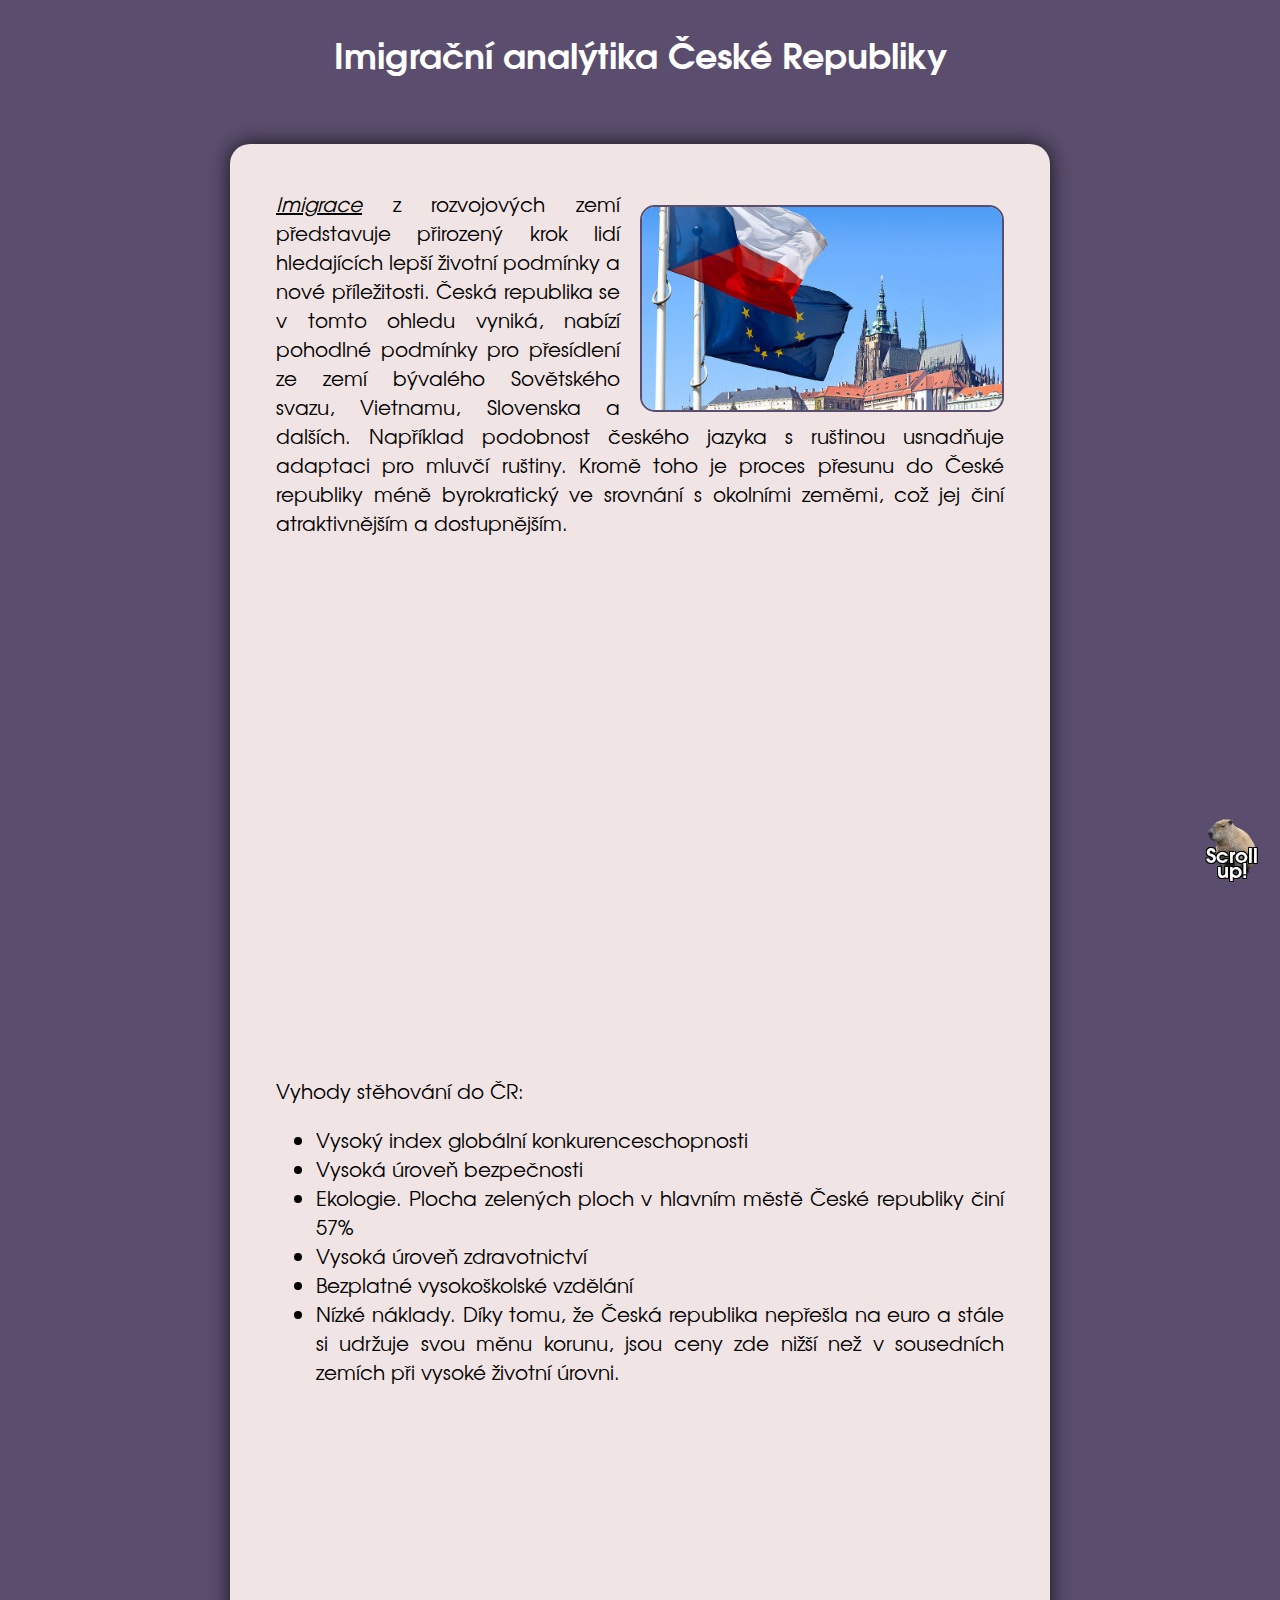
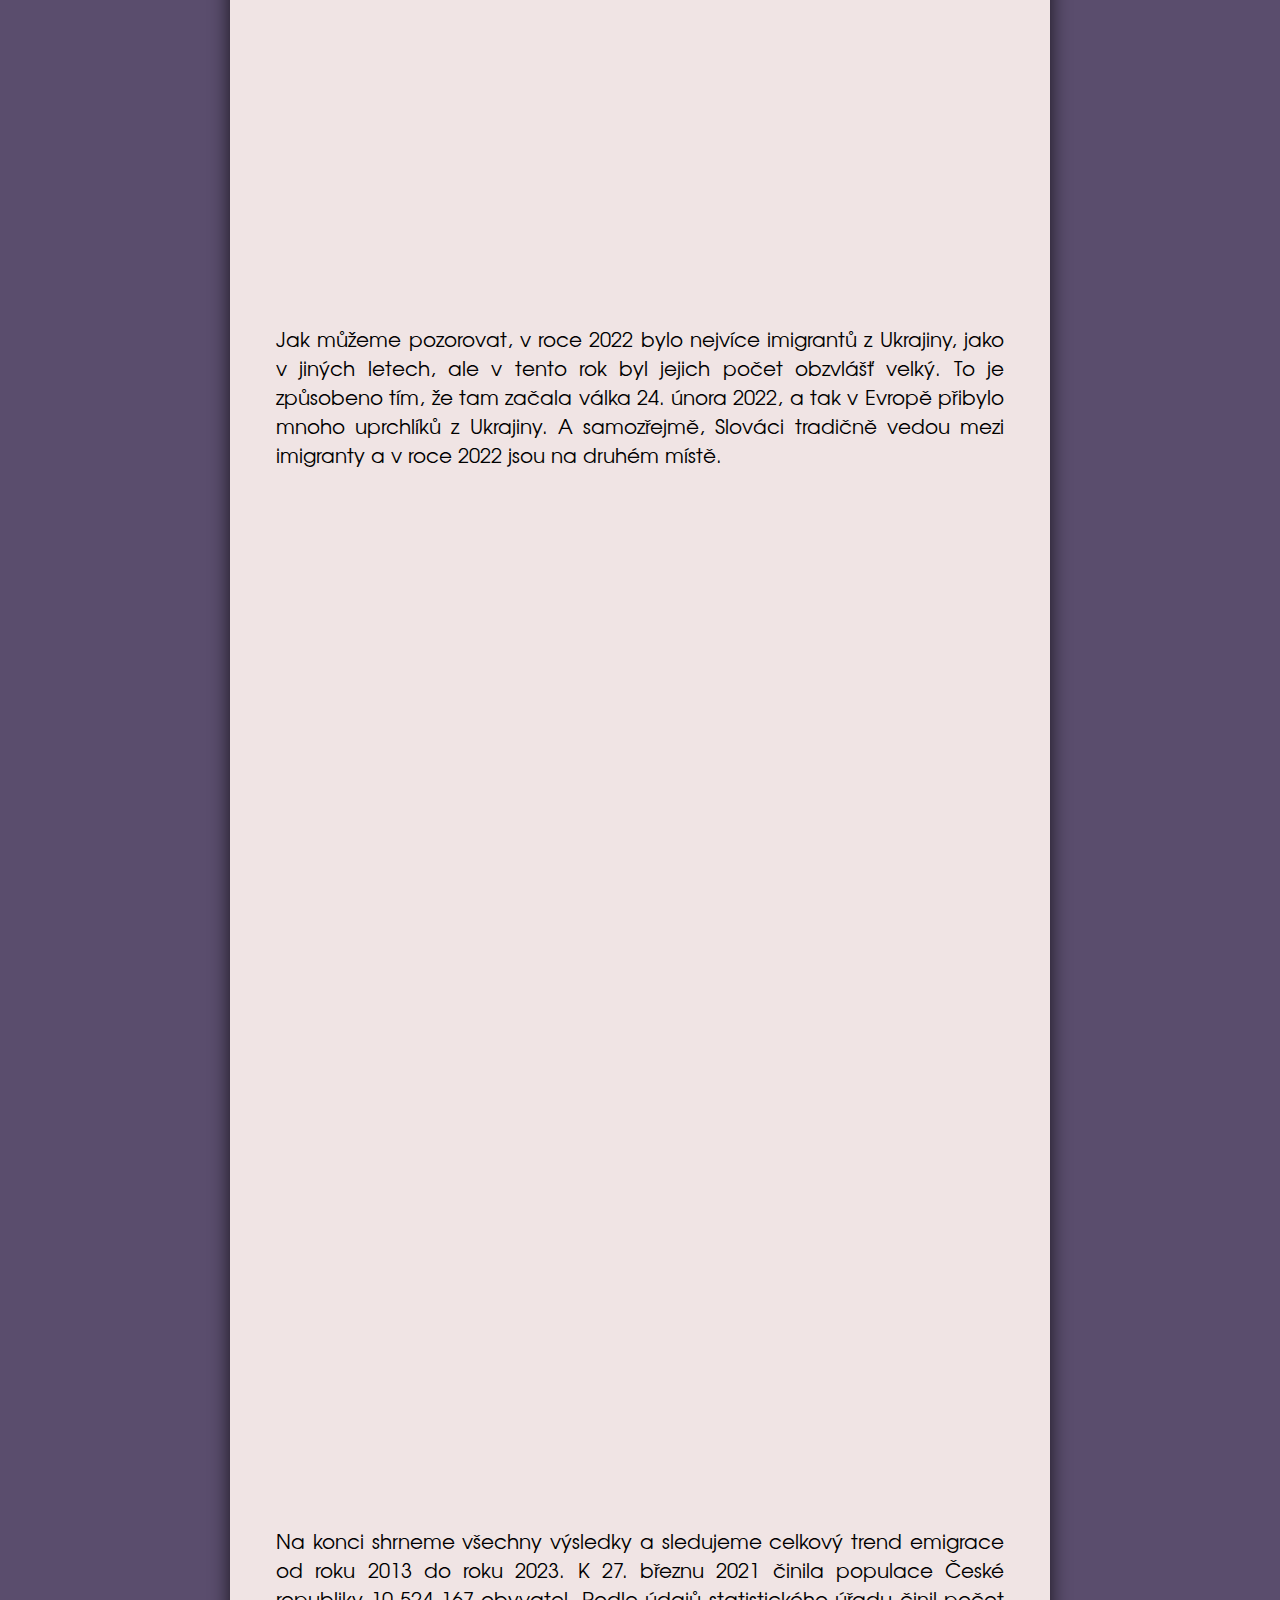
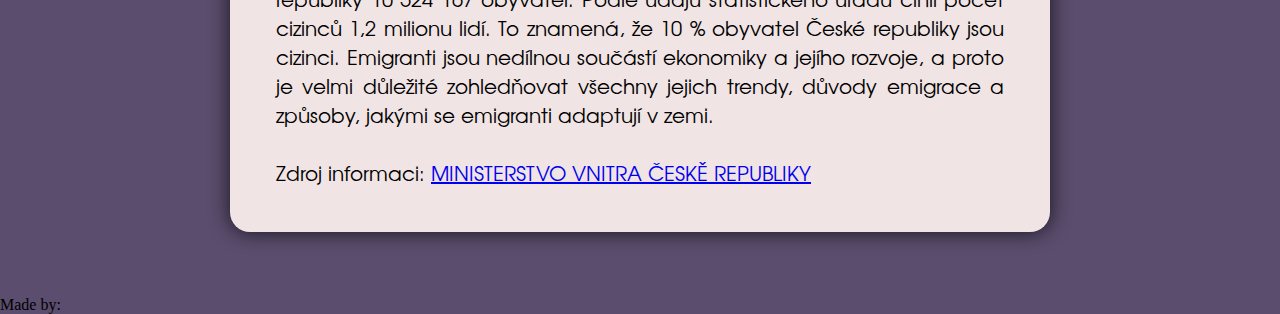
==== commit ee069f29: "Added final text" ====
--- a/index.html
+++ b/index.html
@@ -51,6 +51,14 @@
         <div class="graph" id="chartContainer3"alt="Graf, kde Ukrajina,Slovensko,Vietnam, Rusko,Polsko, Bulharsko, Rumunsko a Mongolsko jsou největší časti"></div>
         <div class="graph" id="chartContainer4"></div>
         <div class="text">
+            Na konci shrneme všechny výsledky a sledujeme celkový trend emigrace od roku 2013 do roku 2023.
+            K 27. březnu 2021 činila populace České republiky 10 524 167 obyvatel.
+            Podle údajů statistického úřadu činil počet cizinců 1,2 milionu lidí. 
+            To znamená, že 10 % obyvatel České republiky jsou cizinci. 
+            Emigranti jsou nedílnou součástí ekonomiky a jejího rozvoje,
+            a proto je velmi důležité zohledňovat všechny jejich trendy, důvody emigrace a způsoby, 
+            jakými se emigranti adaptují v zemi.
+            <br><br>
             Zdroj informaci: <a href="https://www.mvcr.cz/clanek/cizinci-s-povolenym-pobytem.aspx">MINISTERSTVO VNITRA ČESKĚ REPUBLIKY</a>
         </div>
 
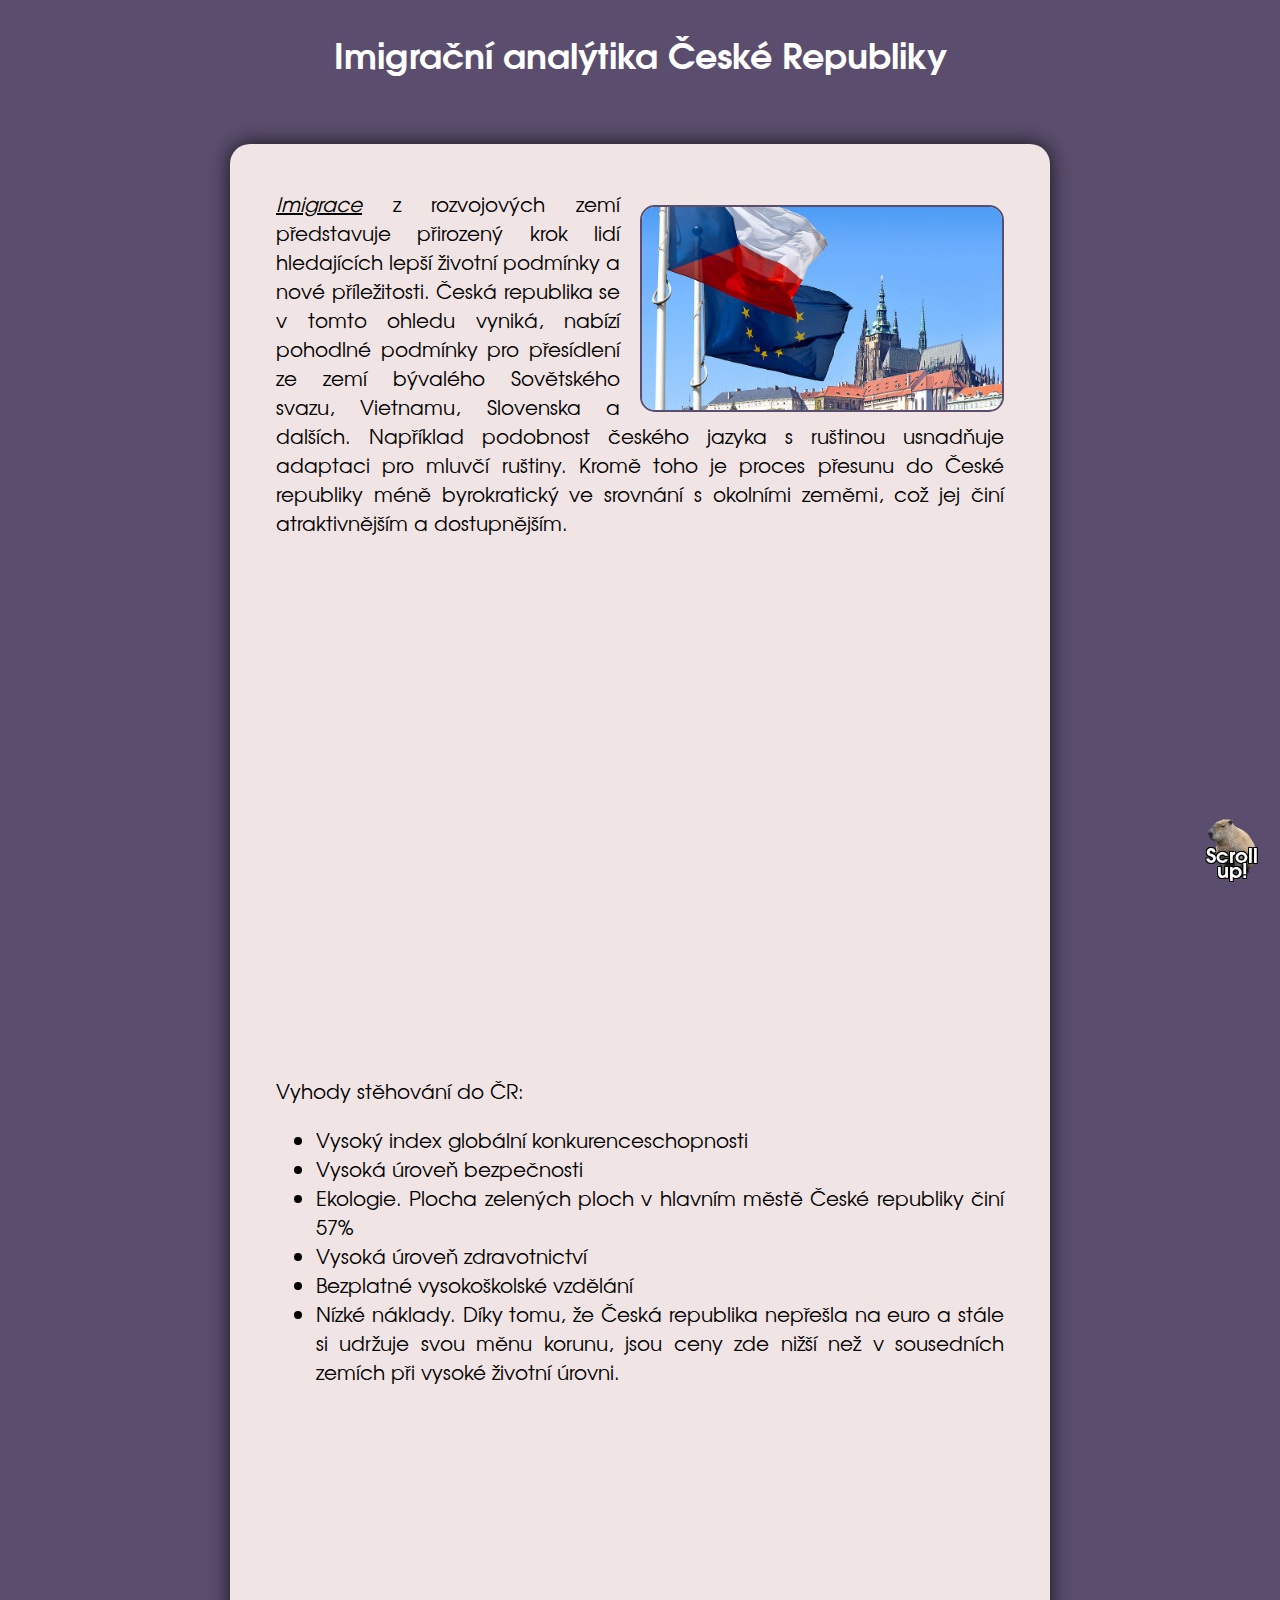
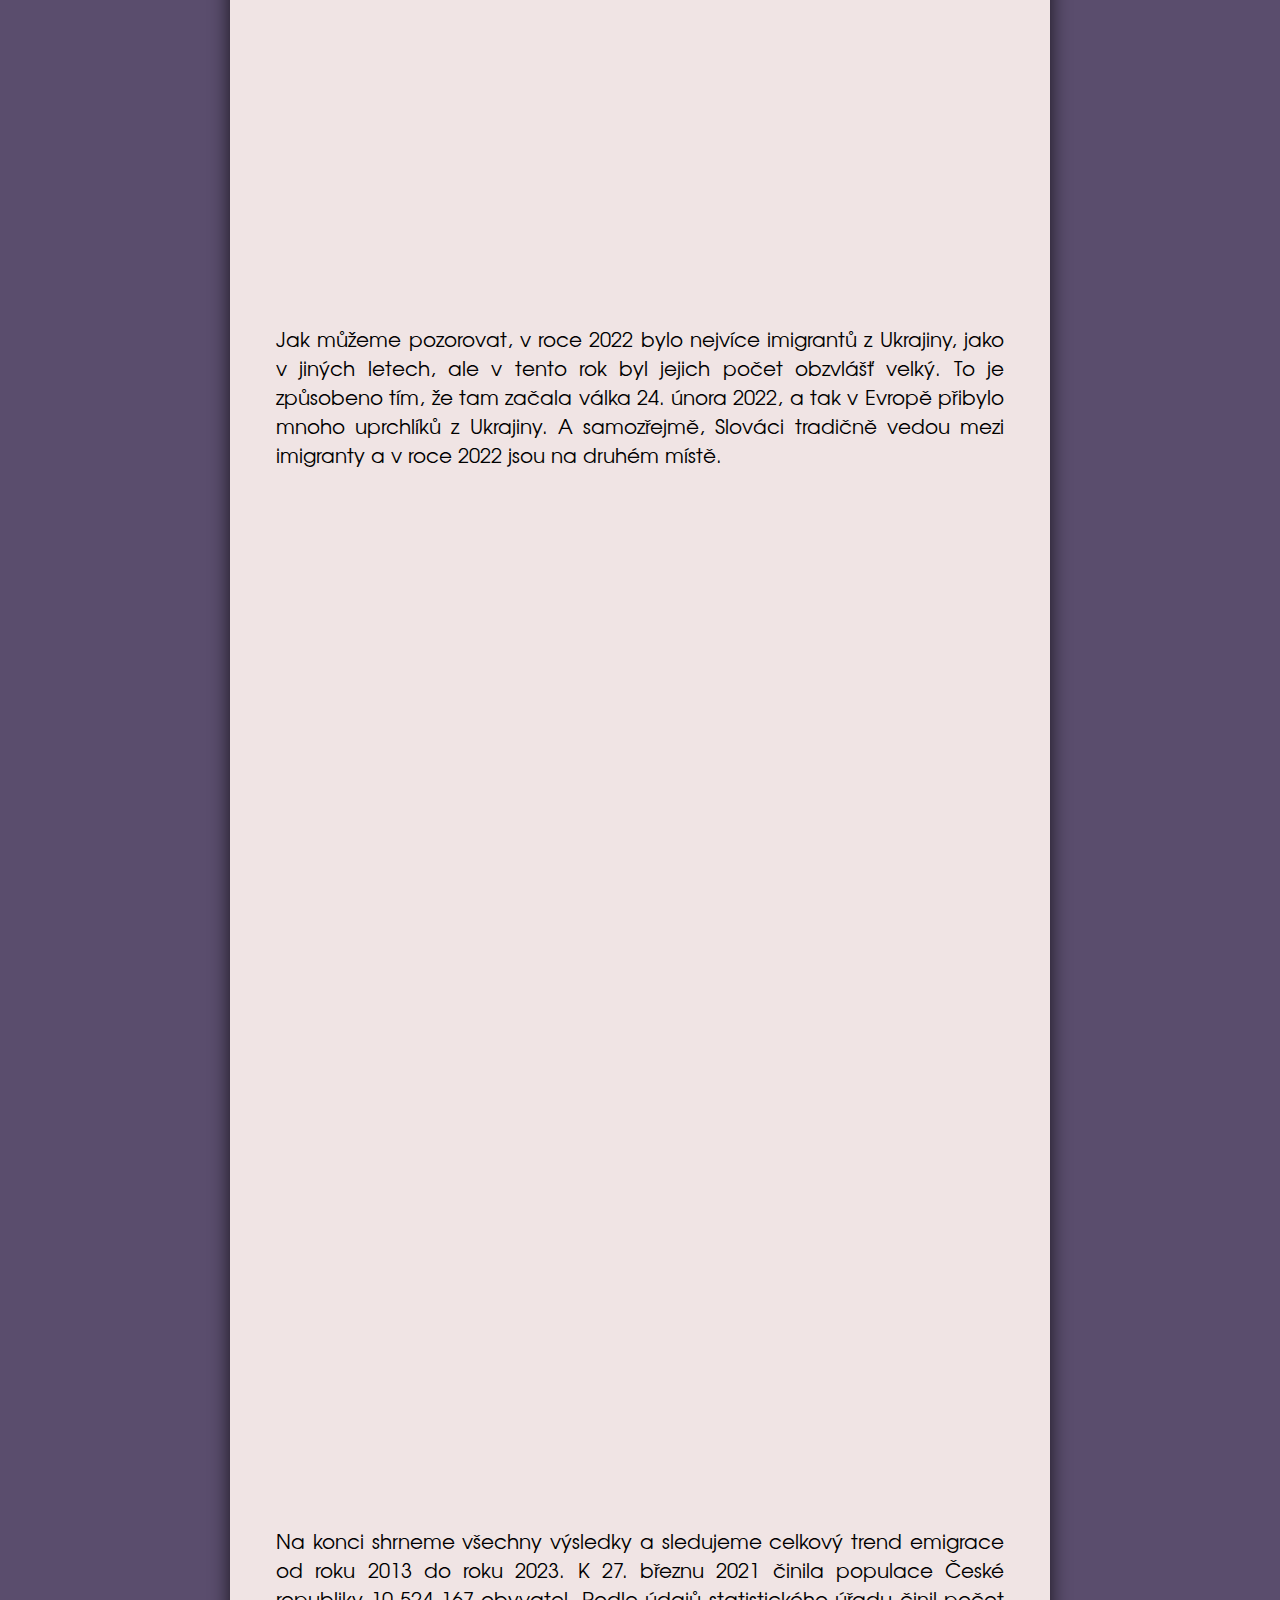
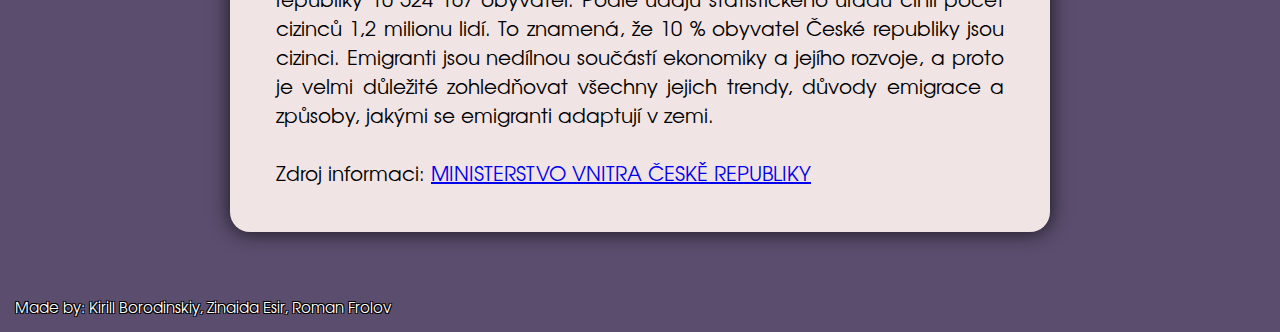
==== commit 8f809b16: "Copyright added" ====
--- a/index.html
+++ b/index.html
@@ -68,12 +68,21 @@
         <p id="CapyText">Scroll up!</p>
     </div>
     <div id="Copyright">
-        Made by: 
+        Made by: Kirill Borodinskiy, Zinaida Esir, Roman Frolov
     </div>
 </body>
 </html>
 
 <style>
+    #Copyright{
+        text-align: left;
+        font-family: myFont;
+        font-size: 15px;
+        color:white;
+        text-shadow:-1px -1px 0 #000,1px -1px 0 #000,-1px 1px 0 #000,1px 1px 0 #000;
+        margin-bottom:1em;
+        margin-left:1em;
+    }
     #FlagPic{
         width:18em;
         float:right;
